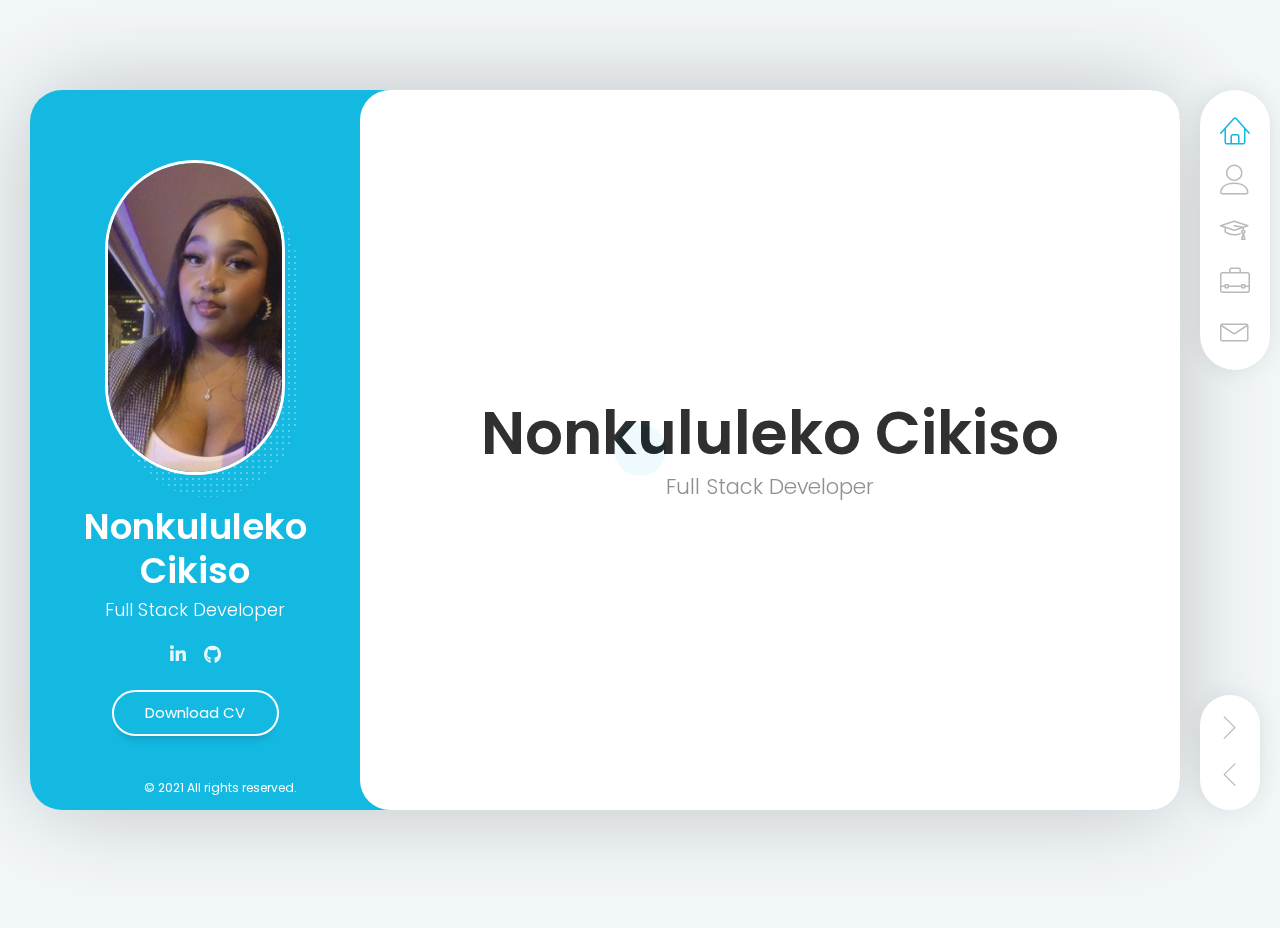
==== Frontend/index.html @ 3e039e38 "portfolio resume" ====
<!DOCTYPE html>
<html lang="en" class="no-js">

<head>
  <meta charset="UTF-8" />
  <meta http-equiv="X-UA-Compatible" content="IE=edge">
  <title>Nonkululeko_Cikiso_CV</title>
  <meta name="viewport" content="width=device-width, initial-scale=1, maximum-scale=1" />
  <meta name="description" content="NonkululekoCikisoCV - Resume / CV / vCard Template" />
  <meta name="keywords" content="vcard, resposnive, retina, resume, jquery, css3, bootstrap, Material CV, portfolio" />
  <meta name="author" content="lmpixels" />
  <link rel="shortcut icon" href="favicon.ico">
  <link rel="stylesheet" href="css/reset.css" type="text/css">
  <link rel="stylesheet" href="css/bootstrap-grid.min.css" type="text/css">
  <link rel="stylesheet" href="css/animations.css" type="text/css">
  <link rel="stylesheet" href="css/perfect-scrollbar.css" type="text/css">
  <link rel="stylesheet" href="css/owl.carousel.css" type="text/css">
  <link rel="stylesheet" href="css/magnific-popup.css" type="text/css">
  <link rel="stylesheet" href="css/main.css" type="text/css">
</head>

<body>
  <!-- Animated Background -->
  <div class="lm-animated-bg" style="background-image: url(img/main_bg.png);"></div>
  <!-- /Animated Background -->

  <!-- Loading animation -->
  <div class="preloader">
    <div class="preloader-animation">
      <div class="preloader-spinner">
      </div>
    </div>
  </div>
  <!-- /Loading animation -->

  <div class="page">
    <div class="page-content">

      <header id="site_header" class="header mobile-menu-hide">
        <div class="header-content">
          <div class="header-photo">
            <img src="./img/me.jpg" alt="NonkululekoCikiso">
          </div>
          <div class="header-titles">
            <h2>Nonkululeko Cikiso</h2>
            <h4>Full Stack Developer</h4>
          </div>
        </div>

        <ul class="main-menu">
          <li class="active">
            <a href="#home" class="nav-anim">
              <span class="menu-icon lnr lnr-home"></span>
              <span class="link-text">Home</span>
            </a>
          </li>
          <li>
            <a href="#about-me" class="nav-anim">
              <span class="menu-icon lnr lnr-user"></span>
              <span class="link-text">About Me</span>
            </a>
          </li>
          <li>
            <a href="#resume" class="nav-anim">
              <span class="menu-icon lnr lnr-graduation-hat"></span>
              <span class="link-text">Resume</span>
            </a>
          </li>
          <li>
            <a href="#portfolio" class="nav-anim">
              <span class="menu-icon lnr lnr-briefcase"></span>
              <span class="link-text">Portfolio</span>
            </a>
          </li>
          <li>
            <a href="#contact" class="nav-anim">
              <span class="menu-icon lnr lnr-envelope"></span>
              <span class="link-text">Contact</span>
            </a>
          </li>
        </ul>

        <div class="social-links">
          <ul>
            <li><a href="https://www.linkedin.com/in/nonkululeko-cekiso-3560431a4" target="_blank"><i
                  class="fab fa-linkedin-in"></i></a></li>
            <li><a href="https://github.com/Cekiso" target="_blank"><i class="fab fa-github"></i></a></li>
          </ul>
        </div>

        <div class="header-buttons">
          <a href="https://docs.google.com/document/d/1YdIxZNnITLhBsngdZhF8KyiqH7OQNZZaCGPuhRM12Pc/edit?usp=sharing" target="_blank" class="btn btn-primary" download>Download CV</a>
        </div>

        <div class="copyrights">© 2021 All rights reserved.</div>
      </header>

      <!-- Mobile Navigation -->
      <div class="menu-toggle">
        <span></span>
        <span></span>
        <span></span>
      </div>
      <!-- End Mobile Navigation -->

      <!-- Arrows Nav -->
      <div class="lmpixels-arrows-nav">
        <div class="lmpixels-arrow-right"><i class="lnr lnr-chevron-right"></i></div>
        <div class="lmpixels-arrow-left"><i class="lnr lnr-chevron-left"></i></div>
      </div>
      <!-- End Arrows Nav -->

      <div class="content-area">
        <div class="animated-sections">
          <!-- Home Subpage -->
          <section data-id="home" class="animated-section start-page">
            <div class="section-content vcentered">

              <div class="row">
                <div class="col-sm-12 col-md-12 col-lg-12">
                  <div class="title-block">
                    <h2>Nonkululeko Cikiso</h2>
                    <div class="owl-carousel text-rotation">
                      <div class="item">
                        <div class="sp-subtitle">Full Stack Developer</div>
                      </div>

                      <div class="item">
                        <div class="sp-subtitle">Full Stack Developer</div>
                      </div>
                    </div>
                  </div>
                </div>
              </div>

            </div>
          </section>
          <!-- End of Home Subpage -->

          <!-- About Me Subpage -->
          <section data-id="about-me" class="animated-section">
            <div class="section-content">
              <div class="page-title">
                <h2>About <span>Me</span></h2>
              </div>

              <!-- Personal Information -->
              <div class="row">
                <div class="col-xs-12 col-sm-7">
                  <p>I'm a passionate Full Stack Developer who loves building and enhancing websites.
                     I enjoy transforming designs into functional, engaging experiences.
                      With expertise in both front end and back end development,
                       I craft seamless and captivating websites that deliver exceptional user experiences.
                  </p>
                </div>

                <div class="col-xs-12 col-sm-5">
                  <div class="info-list">
                    <ul>
                      <!-- <li>
                            <span class="title">Age</span>
                            <span class="value">32</span>
                          </li> -->
                      <!-- 
                          <li>
                            <span class="title">Residence</span>
                            <span class="value">USA</span>
                          </li> -->

                      <!-- <li>
                            <span class="title">Address</span>
                            <span class="value">88 Some Street, Some Town</span>
                          </li> -->

                      <li>
                        <span class="title">e-mail</span>
                        <span class="value">nonkululekocekiso1@gmail.com</span>
                      </li>

                      <!-- <li>
                            <span class="title">Phone</span>
                            <span class="value">+0123 123 456 789</span>
                          </li> -->
                    </ul>
                  </div>
                </div>
              </div>
              <!-- End of Personal Information -->

              <div class="white-space-50"></div>

              <!-- Services -->
              <div class="row">
                <div class="col-xs-12 col-sm-12">
                  <div class="block-title">
                    <h3>What <span>I Do</span></h3>
                  </div>
                </div>
              </div>

              <div class="row">
                <div class="col-xs-12 col-sm-6">
                  <div class="col-inner">
                    <div class="info-list-w-icon">
                      <!-- <div class="info-block-w-icon">
                        <div class="ci-icon">
                          <i class="lnr lnr-store"></i>
                        </div>
                        <div class="ci-text">
                          <h4>Ecommerce</h4>
                          <p>Pellentesque pellentesque, ipsum sit amet auctor accumsan, odio tortor bibendum massa, sit
                            amet ultricies ex lectus scelerisque nibh. Ut non sodales.</p>
                        </div>
                      </div> -->
                      <div class="info-block-w-icon">
                        <div class="ci-icon">
                          <i class="lnr lnr-laptop-phone"></i>
                        </div>
                        <div class="ci-text">
                          <h4>Web Design</h4>
                          <p>I leverage my programming skills to design, build, and enhance websites.
                            Driven by my passion for web development, I blend visual aesthetics with
                              technical expertise to craft compelling looks, layouts, and features for 
                              every site I create.</p>
                        </div>
                      </div>
                    </div>
                  </div>
                </div>

                <div class="col-xs-12 col-sm-6">
                  <div class="col-inner">
                    <div class="info-list-w-icon">
                      <!-- <div class="info-block-w-icon">
                        <div class="ci-icon">
                          <i class="lnr lnr-pencil"></i>
                        </div>
                        <div class="ci-text">
                          <h4>Copywriting</h4>
                          <p>I write copy for a variety of media including social, print, video, and online platforms. I help
                            define brand voice and ensure that all copy is consistent with this voice by writing, editing, 
                            and proofing materials
                          </p>
                        </div>
                      </div> -->
                      <div class="info-block-w-icon">
                        <div class="ci-icon">
                          <i class="lnr lnr-flag"></i>
                        </div>
                        <div class="ci-text">
                          <h4>Management</h4>
                          <p>By using these four functions: planning, organizing, leading, and guiding operations,
                            I am able to work to increase the efficiency and effectiveness of my team, processes,
                            projects, and organization as a whole.</p>
                        </div>
                      </div>
                    </div>
                  </div>
                </div>
              </div>
              <!-- End of Services -->

              <div class="white-space-30"></div>
              <!-- Fun Facts -->
              <!-- <div class="row">
                <div class="col-xs-12 col-sm-12">

                  <div class="block-title">
                    <h3>Fun <span>Facts</span></h3>
                  </div>
                </div>
              </div>

              <div class="row">
                <div class="col-xs-12 col-sm-4">
                  <div class="fun-fact gray-default">
                    <i class="lnr lnr-heart"></i>
                    <h4>Happy Clients</h4>
                    <span class="fun-fact-block-value">578</span>
                    <span class="fun-fact-block-text"></span>
                  </div>
                </div>

                <div class="col-xs-12 col-sm-4">
                  <div class="fun-fact gray-default">
                    <i class="lnr lnr-clock"></i>
                    <h4>Working Hours</h4>
                    <span class="fun-fact-block-value">4,780</span>
                    <span class="fun-fact-block-text"></span>
                  </div>
                </div>

                <div class="col-xs-12 col-sm-4 ">
                  <div class="fun-fact gray-default">
                    <i class="lnr lnr-star"></i>
                    <h4>Awards Won</h4>
                    <span class="fun-fact-block-value">15</span>
                    <span class="fun-fact-block-text"></span>
                  </div>
                </div>
              </div> -->
              <!-- End of Fun Facts -->

            </div>
          </section>
          <!-- End of About Me Subpage -->

          <!-- Resume Subpage -->
          <section data-id="resume" class="animated-section">
            <div class="section-content">
              <div class="page-title">
                <h2>Resume</h2>
              </div>

              <div class="row">
                <div class="col-xs-12 col-sm-7">

                  <div class="block-title">
                    <h3>Education</h3>
                  </div>

                  <div class="timeline timeline-second-style clearfix">

                    <div class="timeline-item clearfix">
                      <div class="left-part">
                        <h5 class="item-period">2024</h5>
                        <span class="item-company">WeThinkCode</span>
                      </div>
                      <div class="divider"></div>
                      <div class="right-part">
                        <h4 class="item-title">NQF 5</h4>
                        <p>Software engineering, </p>
                      </div>
                    </div>

                    <div class="timeline-item clearfix">
                      <div class="left-part">
                        <h5 class="item-period">2022</h5>
                        <span class="item-company">CodeX</span>
                      </div>
                      <div class="divider"></div>
                      <div class="right-part">
                        <h4 class="item-title">Agile Web Development</h4>
                        <p>I'm a Full stack developer, I develop all layers of the software.</p>
                      </div>
                    </div>

                    <div class="timeline-item clearfix">
                      <div class="left-part">
                        <h5 class="item-period">2020</h5>
                        <h4 class="item-company">University of the Western Cape</h4>
                      </div>
                      <div class="divider"></div>
                      <div class="right-part">
                        <h4 class="item-title">NQF 6</h4>

                        <h4 class="item-title">Digital Social Innovation</h4>
                        <p>Digital Social Innovation For Impact building educational
                          website for bild people especially kids.</p>
                      </div>
                    </div>
                      
                    <div class="timeline-item clearfix">
                      <div class="left-part">
                        <h5 class="item-period">2019</h5>
                        <h4 class="item-title"></h4>

                        <span class="item-company">Quiky30</span>
                      </div>
                      <div class="divider"></div>
                      <div class="right-part">
                        <h4 class="item-title"></h4>
                        <p>learned how to build website using html,css and vannilar js</p>
                      </div>
                    </div>
                  </div>

                  <div class="white-space-50"></div>

                  <div class="block-title">
                    <h3>Experience</h3>
                  </div>

                  <div class="timeline timeline-second-style clearfix">

                    <!-- <div class="timeline-item clearfix">
                      <div class="left-part">
                        <h5 class="item-period">2024</h5>
                        <span class="item-company">Absa</span>
                      </div>
                      <div class="divider"></div>
                      <div class="right-part">
                        <h4 class="item-title">Software Testing</h4>
                        <p>
                        <ul>
                          <li>Conduct manual testing for software quality.</li>
                          <li>Develop and maintain automated scripts.</li>
                          <li>Collaborate with developers to enhance software quality.</li>
                          <li>Execute regression, performance and user acceptance testing.</li>
                          <li>Identify and document defects ensuring timely resolution.</li>
                        </ul>
                        </p>
                      </div>
                    </div> -->

                    <!-- <div class="timeline-item clearfix">
                      <div class="left-part">
                        <h5 class="item-period">2023</h5>
                        <span class="item-company">The Digital Academy</span>
                      </div>
                      <div class="divider"></div>
                      <div class="right-part">
                        <h4 class="item-title">Full Stack Developer</h4>
                        <p>
                        <ul>
                          <li>Designing websites and UI's.</li>
                          <li>Creating databases for website optimisation.</li>
                          <li>Writing clean code for smartphone apps.</li>
                          <li>Testing and fixing bugs.</li>
                        </ul>
                        </p>
                      </div>
                    </div> -->

                    <div class="timeline-item clearfix">
                      <div class="left-part">
                        <h5 class="item-period">2021 - 2022</h5>
                        <span class="item-company">CodeX</span>
                      </div>
                      <div class="divider"></div>
                      <div class="right-part">
                        <h4 class="item-title">Full Stack Developer</h4>
                        <p>
                        <ul>
                          <li>Participating in the design and development of applications.</li>
                          <li>Writing clean, functional code on the front and back-end.</li>
                          <li>Testing and fixing bugs.</li>
                        </ul>
                        </p>
                      </div>
                    </div>

                    <!-- <div class="timeline-item clearfix">
                      <div class="left-part">
                        <h5 class="item-period">Jan 2017 - Dec 2017</h5>
                        <span class="item-company">MH Baloyi SSS</span>
                      </div>
                      <div class="divider"></div>
                      <div class="right-part">
                        <h4 class="item-title">Information Communications and Technology Coordinator</h4>
                        <p>
                        <ul>
                          <li>ICT coordination and administration</li>
                          <li>Computer hardware repairs</li>
                          <li>Computer software installation</li>
                          <li>Faulty finding and troubleshooting software and hardware</li>
                        </ul>
                        </p>
                      </div>
                    </div> -->

                    <!-- <div class="timeline-item clearfix">
                      <div class="left-part">
                        <h5 class="item-period">Jan 2015 - Dec 2015</h5>
                        <span class="item-company">LoveLife</span>
                      </div>
                      <div class="divider"></div>
                      <div class="right-part">
                        <h4 class="item-title">GroundBreaker</h4>
                        <p>
                        <ul>
                          <li>Teaching basic computer skill</li>
                          <li>Presentations and facilitating</li>
                          <li>Managing and co-ordinating events</li>
                          <li>Problem solving and decision making</li>
                          <li>Promoting a healthy and positive lifestyle.</li>
                        </ul>
                        </p>
                      </div>
                    </div> -->

                  </div>

                </div>

                <!-- Skills & Certificates -->
                <div class="col-xs-12 col-sm-5">
                  <!-- Design Skills -->
                  <div class="block-title">
                    <h3>Design <span>Skills</span></h3>
                  </div>

                  <div class="skills-info skills-second-style">
                    <!-- Skill 1 -->
                    <div class="skill clearfix">
                      <h4>Web Design</h4>
                      <div class="skill-value">95%</div>
                    </div>
                    <div class="skill-container skill-1">
                      <div class="skill-percentage"></div>
                    </div>
                    <!-- End of Skill 1 -->

                    <!-- Skill 2 -->
                    <!-- <div class="skill clearfix">
                      <h4>Print Design</h4>
                      <div class="skill-value">65%</div>
                    </div>
                    <div class="skill-container skill-2">
                      <div class="skill-percentage"></div>
                    </div> -->
                    <!-- End of Skill 2 -->

                    <!-- Skill 3 -->
                    <!-- <div class="skill clearfix">
                      <h4>Logo Design</h4>
                      <div class="skill-value">80%</div>
                    </div>
                    <div class="skill-container skill-3">
                      <div class="skill-percentage"></div>
                    </div> -->
                    <!-- End of Skill 3 -->

                    <!-- Skill 4 -->
                    <!-- <div class="skill clearfix">
                      <h4>Graphic Design</h4>
                      <div class="skill-value">90%</div>
                    </div>
                    <div class="skill-container skill-4">
                      <div class="skill-percentage"></div>
                    </div> -->
                    <!-- End of Skill 4 -->

                  </div>
                  <!-- End of Design Skills -->

                  <div class="white-space-10"></div>

                  <!-- Coding Skills -->
                  <div class="block-title">
                    <h3>Coding <span>Skills</span></h3>
                  </div>

                  <div class="skills-info skills-second-style">
                    <!-- Skill 5 -->
                    <div class="skill clearfix">
                      <h4>JavaScript</h4>
                      <div class="skill-value">95%</div>
                    </div>
                    <div class="skill-container skill-5">
                      <div class="skill-percentage"></div>
                    </div>
                    <!-- End of Skill 5 -->

                    <!-- Skill 6 -->
                    <div class="skill clearfix">
                      <h4>HTML/CSS</h4>
                      <div class="skill-value">100%</div>
                    </div>
                    <div class="skill-container skill-7">
                      <div class="skill-percentage"></div>
                    </div>
                    <!-- End of Skill 6 -->

                    <!-- Skill 7 -->
                    <div class="skill clearfix">
                      <h4>NodeJS</h4>
                      <div class="skill-value">90%</div>
                    </div>
                    <div class="skill-container skill-9">
                      <div class="skill-percentage"></div>
                    </div>
                    <!-- End of Skill 7 -->

                    <!-- Skill 8 -->
                    <div class="skill clearfix">
                      <h4>SQL</h4>
                      <div class="skill-value">90%</div>
                    </div>
                    <div class="skill-container skill-9">
                      <div class="skill-percentage"></div>
                    </div>
                    <!-- End of Skill 8 -->

                    <!-- Skill 9 -->
                    <div class="skill clearfix">
                      <h4>Handlebars</h4>
                      <div class="skill-value">90%</div>
                    </div>
                    <div class="skill-container skill-9">
                      <div class="skill-percentage"></div>
                    </div>
                    <div class="skill clearfix">
                      <h4>Python</h4>
                      <div class="skill-value">50%</div>
                    </div>
                    <div class="skill-container skill-9">
                      <div class="skill-percentage"></div>
                    </div>
                    <div class="skill clearfix">
                      <h4>Java</h4>
                      <div class="skill-value">40%</div>
                    </div>
                    <div class="skill-container skill-9">
                      <div class="skill-percentage"></div>
                    </div>
                    <!-- End of Skill 9 -->
                  </div>
                  <!-- End of Coding Skills -->

                  <div class="white-space-10"></div>

                  <!-- Knowledges -->
                  <div class="block-title">
                    <h3>Knowledges</h3>
                  </div>

                  <ul class="knowledges">
                    <li>Html and Css</li>
                    <li>JavaScript</li>
                    <li>Digital Design</li>
                    <li>Algorithms and Data Structures</li>
                    <li>DOM Manipulation</li>
                    <li>Source Control</li>
                    <li>Testing/Debugging</li>
                    <li>Java</li>
                    <li>Python</li>
                  </ul>

                  <!-- End of Knowledges -->
                </div>
                <!-- End of Skills & Certificates -->
              </div>

              <div class="white-space-50"></div>

              <!-- Certificates -->
              <div class="row">
                <div class="col-xs-12 col-sm-12">
                  <div class="block-title">
                    <!-- <h3>Certificates</h3> -->
                  </div>
                </div>
              </div>

              <div class="row">
                <!-- Certificate 1 -->
                <!-- <div class="col-xs-12 col-sm-6">
                  <div class="certificate-item clearfix">
                    <div class="certi-logo">
                      <img src="img/clients/client-1.png" alt="logo">
                    </div>

                    <div class="certi-content">
                      <div class="certi-title">
                        <h4>Psyhology of Intertnation Design</h4>
                      </div>
                      <div class="certi-id">
                        <span>Membership ID: XXXX</span>
                      </div>
                      <div class="certi-date">
                        <span>19 April 2018</span>
                      </div>
                      <div class="certi-company">
                        <span></span>
                      </div>
                    </div>
                  </div>
                </div> -->
                <!-- End of Certificate 1 -->

                <!-- Certificate 2 -->
                <!-- <div class="col-xs-12 col-sm-6">
                  <div class="certificate-item clearfix">
                    <div class="certi-logo">
                      <img src="img/clients/client-1.png" alt="logo">
                    </div>

                    <div class="certi-content">
                      <div class="certi-title">
                        <h4>Psyhology of Intertnation Design</h4>
                      </div>
                      <div class="certi-id">
                        <span>Membership ID: XXXX</span>
                      </div>
                      <div class="certi-date">
                        <span>19 April 2018</span>
                      </div>
                      <div class="certi-company">
                        <span></span>
                      </div>
                    </div>
                  </div>
                </div> -->
                <!-- End of Certificate 2 -->

              </div>
              <!-- End of Certificates -->
            </div>
          </section>
          <!-- End of Resume Subpage -->

          <!-- Portfolio Subpage -->
          <section data-id="portfolio" class="animated-section">
            <div class="section-content">
              <div class="page-title">
                <h2>Portfolio</h2>
              </div>

              <div class="row">
                <div class="col-xs-12 col-sm-12">
                  <!-- Portfolio Content -->
                  <div class="portfolio-content">

                    <ul class="portfolio-filters">
                      <li class="active">
                        <a class="filter btn btn-sm btn-link" data-group="all">All</a>
                      </li>
                      <li>
                        <a class="filter btn btn-sm btn-link" data-group="frontend">Front-End</a>
                      </li>
                      <li>
                        <a class="filter btn btn-sm btn-link" data-group="backend">Back-End</a>
                      </li>
                    </ul>

                    <!-- Portfolio Grid -->
                    <div class="portfolio-grid two-columns">

                      <figure class="item lbaudio" data-groups='["all", "frontend"]'>
                        <div class="portfolio-item-img">
                          <img src="img/portfolio/Basic.png" alt="Basic webpage" title="" />
                          <a href="https://cekiso.github.io/basic-webpage/"></a>
                        </div>
                        <span class="category">Basic webpage</span>
                      </figure>

                      
                      <figure class="item lbaudio" data-groups='["all", "frontend"]'>
                        <div class="portfolio-item-img">
                          <img src="img/portfolio/myweb.png" alt="first Portfolio" title="" />
                          <a href="https://cekiso.github.io/new-portfolio/#Portfolio/"></a>
                        </div>
                        <span class="category">Basic webpage</span>
                      </figure>

                      <!-- <figure class="item lbaudio" data-groups='["all", "frontend"]'>
                        <div class="portfolio-item-img">
                          <img src="img/portfolio/SettingsBill.png" alt="Settings Bill" title="" />
                          <a href="https://cekiso.github.io/basic-webpage/"></a>
                          <span class="category">Settings Bill</span>
                        </div>
                      </figure> -->

                      <figure class="item lbaudio" data-groups='["all", "frontend"]'>
                        <div class="portfolio-item-img">
                          <img src="img/portfolio/Dom.png" alt="Dom widgets" title="" />
                          <a href="https://github.com/Cekiso/dom-intro1"></a>
                          <span class="category">Dom widgets</span>
                        </div>
                      </figure>

                      <figure class="item lbaudio" data-groups='["all", "frontend"]'>
                        <div class="portfolio-item-img">
                          <img src="img/portfolio/DomTests.png" alt="Dom widgets tests" title="" />
                          <a href="https://github.com/Cekiso/Dom-factory-functions"></a>
                          <span class="category">Dom widgets tests</span>
                        </div>
                      </figure>

                      <figure class="item lbaudio" data-groups='["all", "frontend"]'>
                        <div class="portfolio-item-img">
                          <img src="img/portfolio/Greeting.png" alt="Greetings App" title="" />
                          <a href="https://github.com/Cekiso/greetingwebapp"></a>
                          <span class="category">Greetings App</span>
                        </div>
                      </figure>

                      <!-- <figure class="item lbaudio" data-groups='["all", "frontend"]'>
                        <div class="portfolio-item-img">
                          <img src="img/portfolio/Registration.png" alt="Registration Numbers App" title="" />
                          <a href="https://github.com/Cekiso/registration-number-web-app"></a>
                          <span class="category">Registration Numbers App</span>
                        </div>
                      </figure> -->

                      <!-- <figure class="item lbaudio" data-groups='["all", "frontend"]'>
                        <div class="portfolio-item-img">
                          <img src="img/portfolio/Days.png" alt="Matching Day" title="" />
                          <a href="https://owethusotomela.github.io/matching_days"></a>
                          <span class="category">Matching Days</span>
                        </div>
                      </figure> -->

                      <figure class="item lbaudio" data-groups='["all", "backend"]'>
                        <div class="portfolio-item-img">
                          <img src="img/portfolio/settingsbill.png" alt="Settings-Bill-ExpressJs" title="" />
                          <a href="https://github.com/Cekiso/settings-with-bill-expressjs"></a>
                          <span class="category">Settings-Bill-ExpressJs</span>
                        </div>
                      </figure>

                      <!-- <figure class="item lbaudio" data-groups='["all", "backend"]'>
                        <div class="portfolio-item-img">
                          <img src="img/portfolio/greeting.png" alt="Greeting Webapp" title="" />
                          <a href="https://github.com/OwethuSotomela/greetings-webapp.git"></a> 
                          <span class="category">Greeting Webapp</span>
                        </div>
                      </figure> -->

                      <figure class="item lbaudio" data-groups='["all", "backend"]'>
                        <div class="portfolio-item-img">
                          <img src="img/portfolio/reg.png" alt="Registration Numbers Webapp" title="" />
                          <a href="https://github.com/Cekiso/registration-number-web-app"></a>
                          <span class="category">Registration Numbers Webapp</span>
                        </div>
                      </figure>

                      <figure class="item lbaudio" data-groups='["all", "backend"]'>
                        <div class="portfolio-item-img">
                          <img src="img/portfolio/express.png" alt="Express-Starter-App" title="" />
                          <a href="https://github.com/Cekiso/express-starter"></a>
                          <span class="category">Express-Starter-App</span>
                        </div>
                      </figure>

                      <!-- <figure class="item lbaudio" data-groups='["all", "backend"]'>
                        <div class="portfolio-item-img">
                          <img src="img/portfolio/waiter.png" alt="Waiter-Availability-Webapp" title="" />
                          <a href="https://github.com/OwethuSotomela/waiter_webapp.git"></a>
                          <span class="category">Waiter-Availability-Webapp</span>
                        </div>
                      </figure> -->

                      </figure>

                    </div>
                  </div>
                  <!-- End of Portfolio Content -->
                </div>
              </div>
            </div>
          </section>
          <!-- End of Portfolio Subpage -->

          <!-- Contact Subpage -->
          <section data-id="contact" class="animated-section">
            <div class="section-content">
              <div class="page-title">
                <h2>Contact</h2>
              </div>

              <div class="row">
                <!-- Contact Info -->
                <div class="col-xs-12 col-sm-4">
                  <div class="lm-info-block gray-default">
                    <i class="lnr lnr-map-marker"></i>
                    <h4>Cape Town</h4>
                    <span class="lm-info-block-value"></span>
                    <span class="lm-info-block-text"></span>
                  </div>
                  <!-- 
                  <div class="lm-info-block gray-default">
                    <i class="lnr lnr-phone-handset"></i>
                    <h4>079 294 5137</h4>
                    <span class="lm-info-block-value"></span>
                    <span class="lm-info-block-text"></span>
                  </div> -->

                  <div class="lm-info-block gray-default">
                    <i class="lnr lnr-envelope"></i>
                    <h4>nonkululekocekiso1@gmail.com</h4>
                    <span class="lm-info-block-value"></span>
                    <span class="lm-info-block-text"></span>
                  </div>

                  <div class="lm-info-block gray-default">
                    <i class="lnr lnr-checkmark-circle"></i>
                    <h4>Freelance Available</h4>
                    <span class="lm-info-block-value"></span>
                    <span class="lm-info-block-text"></span>
                  </div>
                </div>
                <!-- End of Contact Info -->

                <!-- Contact Form -->
                <div class="col-xs-12 col-sm-8">
                  <div id="map" class="map"></div>
                  <div class="block-title">
                    <h3>How Can I <span>Help You?</span></h3>
                  </div>

                  <form id="contact_form" class="contact-form" action="contact_form/contact_form.php" method="post">

                    <div class="messages"></div>

                    <div class="controls two-columns">
                      <div class="fields clearfix">
                        <div class="left-column">
                          <div class="form-group form-group-with-icon">
                            <input id="form_name" type="text" name="name" class="form-control" placeholder=""
                              required="required" data-error="Name is required.">
                            <label>Full Name</label>
                            <div class="form-control-border"></div>
                            <div class="help-block with-errors"></div>
                          </div>

                          <div class="form-group form-group-with-icon">
                            <input id="form_email" type="email" name="email" class="form-control" placeholder=""
                              required="required" data-error="Valid email is required.">
                            <label>Email Address</label>
                            <div class="form-control-border"></div>
                            <div class="help-block with-errors"></div>
                          </div>

                          <div class="form-group form-group-with-icon">
                            <input id="form_subject" type="text" name="subject" class="form-control" placeholder=""
                              required="required" data-error="Subject is required.">
                            <label>Subject</label>
                            <div class="form-control-border"></div>
                            <div class="help-block with-errors"></div>
                          </div>
                        </div>
                        <div class="right-column">
                          <div class="form-group form-group-with-icon">
                            <textarea id="form_message" name="message" class="form-control" placeholder="" rows="7"
                              required="required" data-error="Please, leave me a message."></textarea>
                            <label>Message</label>
                            <div class="form-control-border"></div>
                            <div class="help-block with-errors"></div>
                          </div>
                        </div>
                      </div>

                      <div class="g-recaptcha" data-sitekey="6LdqmCAUAAAAAMMNEZvn6g4W5e0or2sZmAVpxVqI"></div>

                      <input type="submit" class="button btn-send" value="Send message">
                    </div>
                  </form>
                </div>
                <!-- End of Contact Form -->
              </div>

            </div>
          </section>
          <!-- End of Contact Subpage -->
        </div>
      </div>

    </div>
  </div>

  <script src="js/jquery.min.js"></script>
  <script src="js/modernizr.custom.js"></script>
  <script src="js/animating.js"></script>

  <script src="js/imagesloaded.pkgd.min.js"></script>
  <script src='https://www.google.com/recaptcha/api.js'></script>

  <script src='js/perfect-scrollbar.min.js'></script>
  <script src='js/jquery.shuffle.min.js'></script>
  <script src='js/masonry.pkgd.min.js'></script>
  <script src='js/owl.carousel.min.js'></script>
  <script src="js/jquery.magnific-popup.min.js"></script>

  <script src="https://maps.googleapis.com/maps/api/js?key=AIzaSyCrDf32aQTCVENBhFJbMBKOUTiUAABtC2o"></script>
  <script src="js/jquery.googlemap.js"></script>
  <script src="js/validator.js"></script>
  <script src="js/main.js"></script>
</body>

</html>
---- Frontend/css/animations.css ----
/* animation sets */

/* move from / to  */

.animated-section-moveToLeft {
	-webkit-animation: moveToLeft .6s ease both;
	animation: moveToLeft .6s ease both;
}

.animated-section-moveFromLeft {
	-webkit-animation: moveFromLeft .6s ease both;
	animation: moveFromLeft .6s ease both;
}

.animated-section-moveToRight {
	-webkit-animation: moveToRight .6s ease both;
	animation: moveToRight .6s ease both;
}

.animated-section-moveFromRight {
	-webkit-animation: moveFromRight .6s ease both;
	animation: moveFromRight .6s ease both;
}

.animated-section-moveToTop {
	-webkit-animation: moveToTop .6s ease both;
	animation: moveToTop .6s ease both;
}

.animated-section-moveFromTop {
	-webkit-animation: moveFromTop .6s ease both;
	animation: moveFromTop .6s ease both;
}

.animated-section-moveToBottom {
	-webkit-animation: moveToBottom .6s ease both;
	animation: moveToBottom .6s ease both;
}

.animated-section-moveFromBottom {
	-webkit-animation: moveFromBottom .6s ease both;
	animation: moveFromBottom .6s ease both;
}

/* fade */

.animated-section-fade {
	-webkit-animation: fade .7s ease both;
	animation: fade .7s ease both;
}

/* move from / to and fade */

.animated-section-moveToLeftFade {
	-webkit-animation: moveToLeftFade .7s ease both;
	animation: moveToLeftFade .7s ease both;
}

.animated-section-moveFromLeftFade {
	-webkit-animation: moveFromLeftFade .7s ease both;
	animation: moveFromLeftFade .7s ease both;
}

.animated-section-moveToRightFade {
	-webkit-animation: moveToRightFade .7s ease both;
	animation: moveToRightFade .7s ease both;
}

.animated-section-moveFromRightFade {
	-webkit-animation: moveFromRightFade .7s ease both;
	animation: moveFromRightFade .7s ease both;
}

.animated-section-moveToTopFade {
	-webkit-animation: moveToTopFade .7s ease both;
	animation: moveToTopFade .7s ease both;
}

.animated-section-moveFromTopFade {
	-webkit-animation: moveFromTopFade .7s ease both;
	animation: moveFromTopFade .7s ease both;
}

.animated-section-moveToBottomFade {
	-webkit-animation: moveToBottomFade .7s ease both;
	animation: moveToBottomFade .7s ease both;
}

.animated-section-moveFromBottomFade {
	-webkit-animation: moveFromBottomFade .7s ease both;
	animation: moveFromBottomFade .7s ease both;
}

/* move to with different easing */

.animated-section-moveToLeftEasing {
	-webkit-animation: moveToLeft .7s ease-in-out both;
	animation: moveToLeft .7s ease-in-out both;
}
.animated-section-moveToRightEasing {
	-webkit-animation: moveToRight .7s ease-in-out both;
	animation: moveToRight .7s ease-in-out both;
}
.animated-section-moveToTopEasing {
	-webkit-animation: moveToTop .7s ease-in-out both;
	animation: moveToTop .7s ease-in-out both;
}
.animated-section-moveToBottomEasing {
	-webkit-animation: moveToBottom .7s ease-in-out both;
	animation: moveToBottom .7s ease-in-out both;
}

/********************************* keyframes **************************************/

/* move from / to  */

@-webkit-keyframes moveToLeft {
	from { }
	to { -webkit-transform: translateX(-100%); }
}
@keyframes moveToLeft {
	from { }
	to { -webkit-transform: translateX(-100%); transform: translateX(-100%); }
}

@-webkit-keyframes moveFromLeft {
	from { -webkit-transform: translateX(-100%); }
}
@keyframes moveFromLeft {
	from { -webkit-transform: translateX(-100%); transform: translateX(-100%); }
}

@-webkit-keyframes moveToRight { 
	from { }
	to { -webkit-transform: translateX(100%); }
}
@keyframes moveToRight { 
	from { }
	to { -webkit-transform: translateX(100%); transform: translateX(100%); }
}

@-webkit-keyframes moveFromRight {
	from { -webkit-transform: translateX(100%); }
}
@keyframes moveFromRight {
	from { -webkit-transform: translateX(100%); transform: translateX(100%); }
}

@-webkit-keyframes moveToTop {
	from { }
	to { -webkit-transform: translateY(-100%); }
}
@keyframes moveToTop {
	from { }
	to { -webkit-transform: translateY(-100%); transform: translateY(-100%); }
}

@-webkit-keyframes moveFromTop {
	from { -webkit-transform: translateY(-100%); }
}
@keyframes moveFromTop {
	from { -webkit-transform: translateY(-100%); transform: translateY(-100%); }
}

@-webkit-keyframes moveToBottom {
	from { }
	to { -webkit-transform: translateY(100%); }
}
@keyframes moveToBottom {
	from { }
	to { -webkit-transform: translateY(100%); transform: translateY(100%); }
}

@-webkit-keyframes moveFromBottom {
	from { -webkit-transform: translateY(100%); }
}
@keyframes moveFromBottom {
	from { -webkit-transform: translateY(100%); transform: translateY(100%); }
}

/* fade */

@-webkit-keyframes fade {
	from { }
	to { opacity: 0.3; }
}
@keyframes fade {
	from { }
	to { opacity: 0.3; }
}

/* move from / to and fade */

@-webkit-keyframes moveToLeftFade {
	from { }
	to { opacity: 0.3; -webkit-transform: translateX(-100%); }
}
@keyframes moveToLeftFade {
	from { }
	to { opacity: 0.3; -webkit-transform: translateX(-100%); transform: translateX(-100%); }
}

@-webkit-keyframes moveFromLeftFade {
	from { opacity: 0.3; -webkit-transform: translateX(-100%); }
}
@keyframes moveFromLeftFade {
	from { opacity: 0.3; -webkit-transform: translateX(-100%); transform: translateX(-100%); }
}

@-webkit-keyframes moveToRightFade {
	from { }
	to { opacity: 0.3; -webkit-transform: translateX(100%); }
}
@keyframes moveToRightFade {
	from { }
	to { opacity: 0.3; -webkit-transform: translateX(100%); transform: translateX(100%); }
}

@-webkit-keyframes moveFromRightFade {
	from { opacity: 0.3; -webkit-transform: translateX(100%); }
}
@keyframes moveFromRightFade {
	from { opacity: 0.3; -webkit-transform: translateX(100%); transform: translateX(100%); }
}

@-webkit-keyframes moveToTopFade {
	from { }
	to { opacity: 0.3; -webkit-transform: translateY(-100%); }
}
@keyframes moveToTopFade {
	from { }
	to { opacity: 0.3; -webkit-transform: translateY(-100%); transform: translateY(-100%); }
}

@-webkit-keyframes moveFromTopFade {
	from { opacity: 0.3; -webkit-transform: translateY(-100%); }
}
@keyframes moveFromTopFade {
	from { opacity: 0.3; -webkit-transform: translateY(-100%); transform: translateY(-100%); }
}

@-webkit-keyframes moveToBottomFade {
	from { }
	to { opacity: 0.3; -webkit-transform: translateY(100%); }
}
@keyframes moveToBottomFade {
	from { }
	to { opacity: 0.3; -webkit-transform: translateY(100%); transform: translateY(100%); }
}

@-webkit-keyframes moveFromBottomFade {
	from { opacity: 0.3; -webkit-transform: translateY(100%); }
}
@keyframes moveFromBottomFade {
	from { opacity: 0.3; -webkit-transform: translateY(100%); transform: translateY(100%); }
}

/* scale and fade */

.animated-section-scaleDown {
	-webkit-animation: scaleDown .7s ease both;
	animation: scaleDown .7s ease both;
}

.animated-section-scaleUp {
	-webkit-animation: scaleUp .7s ease both;
	animation: scaleUp .7s ease both;
}

.animated-section-scaleUpDown {
	-webkit-animation: scaleUpDown .5s ease both;
	animation: scaleUpDown .5s ease both;
}

.animated-section-scaleDownUp {
	-webkit-animation: scaleDownUp .5s ease both;
	animation: scaleDownUp .5s ease both;
}

.animated-section-scaleDownCenter {
	-webkit-animation: scaleDownCenter .4s ease-in both;
	animation: scaleDownCenter .4s ease-in both;
}

.animated-section-scaleUpCenter {
	-webkit-animation: scaleUpCenter .4s ease-out both;
	animation: scaleUpCenter .4s ease-out both;
}

/********************************* keyframes **************************************/

/* scale and fade */

@-webkit-keyframes scaleDown {
	from { }
	to { opacity: 0; -webkit-transform: scale(.8); }
}
@keyframes scaleDown {
	from { }
	to { opacity: 0; -webkit-transform: scale(.8); transform: scale(.8); }
}

@-webkit-keyframes scaleUp {
	from { opacity: 0; -webkit-transform: scale(.8); }
}
@keyframes scaleUp {
	from { opacity: 0; -webkit-transform: scale(.8); transform: scale(.8); }
}

@-webkit-keyframes scaleUpDown {
	from { opacity: 0; -webkit-transform: scale(1.2); }
}
@keyframes scaleUpDown {
	from { opacity: 0; -webkit-transform: scale(1.2); transform: scale(1.2); }
}

@-webkit-keyframes scaleDownUp {
	from { }
	to { opacity: 0; -webkit-transform: scale(1.2); }
}
@keyframes scaleDownUp {
	from { }
	to { opacity: 0; -webkit-transform: scale(1.2); transform: scale(1.2); }
}

@-webkit-keyframes scaleDownCenter {
	from { }
	to { opacity: 0; -webkit-transform: scale(.7); }
}
@keyframes scaleDownCenter {
	from { }
	to { opacity: 0; -webkit-transform: scale(.7); transform: scale(.7); }
}

@-webkit-keyframes scaleUpCenter {
	from { opacity: 0; -webkit-transform: scale(.7); }
}
@keyframes scaleUpCenter {
	from { opacity: 0; -webkit-transform: scale(.7); transform: scale(.7); }
}

/* rotate sides first and scale */

.animated-section-rotateRightSideFirst {
	-webkit-transform-origin: 0% 50%;
	transform-origin: 0% 50%;
	-webkit-animation: rotateRightSideFirst .8s both ease-in;
	animation: rotateRightSideFirst .8s both ease-in;
}
.animated-section-rotateLeftSideFirst {
	-webkit-transform-origin: 100% 50%;
	transform-origin: 100% 50%;
	-webkit-animation: rotateLeftSideFirst .8s both ease-in;
	animation: rotateLeftSideFirst .8s both ease-in;
}
.animated-section-rotateTopSideFirst {
	-webkit-transform-origin: 50% 100%;
	transform-origin: 50% 100%;
	-webkit-animation: rotateTopSideFirst .8s both ease-in;
	animation: rotateTopSideFirst .8s both ease-in;
}
.animated-section-rotateBottomSideFirst {
	-webkit-transform-origin: 50% 0%;
	transform-origin: 50% 0%;
	-webkit-animation: rotateBottomSideFirst .8s both ease-in;
	animation: rotateBottomSideFirst .8s both ease-in;
}

/* flip */

.animated-section-flipOutRight {
	-webkit-transform-origin: 50% 50%;
	transform-origin: 50% 50%;
	-webkit-animation: flipOutRight .5s both ease-in;
	animation: flipOutRight .5s both ease-in;
}
.animated-section-flipInLeft {
	-webkit-transform-origin: 50% 50%;
	transform-origin: 50% 50%;
	-webkit-animation: flipInLeft .5s both ease-out;
	animation: flipInLeft .5s both ease-out;
}
.animated-section-flipOutLeft {
	-webkit-transform-origin: 50% 50%;
	transform-origin: 50% 50%;
	-webkit-animation: flipOutLeft .5s both ease-in;
	animation: flipOutLeft .5s both ease-in;
}
.animated-section-flipInRight {
	-webkit-transform-origin: 50% 50%;
	transform-origin: 50% 50%;
	-webkit-animation: flipInRight .5s both ease-out;
	animation: flipInRight .5s both ease-out;
}
.animated-section-flipOutTop {
	-webkit-transform-origin: 50% 50%;
	transform-origin: 50% 50%;
	-webkit-animation: flipOutTop .5s both ease-in;
	animation: flipOutTop .5s both ease-in;
}
.animated-section-flipInBottom {
	-webkit-transform-origin: 50% 50%;
	transform-origin: 50% 50%;
	-webkit-animation: flipInBottom .5s both ease-out;
	animation: flipInBottom .5s both ease-out;
}
.animated-section-flipOutBottom {
	-webkit-transform-origin: 50% 50%;
	transform-origin: 50% 50%;
	-webkit-animation: flipOutBottom .5s both ease-in;
	animation: flipOutBottom .5s both ease-in;
}
.animated-section-flipInTop {
	-webkit-transform-origin: 50% 50%;
	transform-origin: 50% 50%;
	-webkit-animation: flipInTop .5s both ease-out;
	animation: flipInTop .5s both ease-out;
}

/* rotate fall */

.animated-section-rotateFall {
	-webkit-transform-origin: 0% 0%;
	transform-origin: 0% 0%;
	-webkit-animation: rotateFall 1s both ease-in;
	animation: rotateFall 1s both ease-in;
}

/* rotate newspaper */
.animated-section-rotateOutNewspaper {
	-webkit-transform-origin: 50% 50%;
	transform-origin: 50% 50%;
	-webkit-animation: rotateOutNewspaper .5s both ease-in;
	animation: rotateOutNewspaper .5s both ease-in;
}
.animated-section-rotateInNewspaper {
	-webkit-transform-origin: 50% 50%;
	transform-origin: 50% 50%;
	-webkit-animation: rotateInNewspaper .5s both ease-out;
	animation: rotateInNewspaper .5s both ease-out;
}

/* push */
.animated-section-rotatePushLeft {
	-webkit-transform-origin: 0% 50%;
	transform-origin: 0% 50%;
	-webkit-animation: rotatePushLeft .8s both ease;
	animation: rotatePushLeft .8s both ease;
}
.animated-section-rotatePushRight {
	-webkit-transform-origin: 100% 50%;
	transform-origin: 100% 50%;
	-webkit-animation: rotatePushRight .8s both ease;
	animation: rotatePushRight .8s both ease;
}
.animated-section-rotatePushTop {
	-webkit-transform-origin: 50% 0%;
	transform-origin: 50% 0%;
	-webkit-animation: rotatePushTop .8s both ease;
	animation: rotatePushTop .8s both ease;
}
.animated-section-rotatePushBottom {
	-webkit-transform-origin: 50% 100%;
	transform-origin: 50% 100%;
	-webkit-animation: rotatePushBottom .8s both ease;
	animation: rotatePushBottom .8s both ease;
}

/* pull */
.animated-section-rotatePullRight {
	-webkit-transform-origin: 100% 50%;
	transform-origin: 100% 50%;
	-webkit-animation: rotatePullRight .5s both ease;
	animation: rotatePullRight .5s both ease;
}
.animated-section-rotatePullLeft {
	-webkit-transform-origin: 0% 50%;
	transform-origin: 0% 50%;
	-webkit-animation: rotatePullLeft .5s both ease;
	animation: rotatePullLeft .5s both ease;
}
.animated-section-rotatePullTop {
	-webkit-transform-origin: 50% 0%;
	transform-origin: 50% 0%;
	-webkit-animation: rotatePullTop .5s both ease;
	animation: rotatePullTop .5s both ease;
}
.animated-section-rotatePullBottom {
	-webkit-transform-origin: 50% 100%;
	transform-origin: 50% 100%;
	-webkit-animation: rotatePullBottom .5s both ease;
	animation: rotatePullBottom .5s both ease;
}

/* fold */
.animated-section-rotateFoldRight {
	-webkit-transform-origin: 0% 50%;
	transform-origin: 0% 50%;
	-webkit-animation: rotateFoldRight .7s both ease;
	animation: rotateFoldRight .7s both ease;
}
.animated-section-rotateFoldLeft {
	-webkit-transform-origin: 100% 50%;
	transform-origin: 100% 50%;
	-webkit-animation: rotateFoldLeft .7s both ease;
	animation: rotateFoldLeft .7s both ease;
}
.animated-section-rotateFoldTop {
	-webkit-transform-origin: 50% 100%;
	transform-origin: 50% 100%;
	-webkit-animation: rotateFoldTop .7s both ease;
	animation: rotateFoldTop .7s both ease;
}
.animated-section-rotateFoldBottom {
	-webkit-transform-origin: 50% 0%;
	transform-origin: 50% 0%;
	-webkit-animation: rotateFoldBottom .7s both ease;
	animation: rotateFoldBottom .7s both ease;
}

/* unfold */
.animated-section-rotateUnfoldLeft {
	-webkit-transform-origin: 100% 50%;
	transform-origin: 100% 50%;
	-webkit-animation: rotateUnfoldLeft .7s both ease;
	animation: rotateUnfoldLeft .7s both ease;
}
.animated-section-rotateUnfoldRight {
	-webkit-transform-origin: 0% 50%;
	transform-origin: 0% 50%;
	-webkit-animation: rotateUnfoldRight .7s both ease;
	animation: rotateUnfoldRight .7s both ease;
}
.animated-section-rotateUnfoldTop {
	-webkit-transform-origin: 50% 100%;
	transform-origin: 50% 100%;
	-webkit-animation: rotateUnfoldTop .7s both ease;
	animation: rotateUnfoldTop .7s both ease;
}
.animated-section-rotateUnfoldBottom {
	-webkit-transform-origin: 50% 0%;
	transform-origin: 50% 0%;
	-webkit-animation: rotateUnfoldBottom .7s both ease;
	animation: rotateUnfoldBottom .7s both ease;
}

/* room walls */
.animated-section-rotateRoomLeftOut {
	-webkit-transform-origin: 100% 50%;
	transform-origin: 100% 50%;
	-webkit-animation: rotateRoomLeftOut .8s both ease;
	animation: rotateRoomLeftOut .8s both ease;
}
.animated-section-rotateRoomLeftIn {
	-webkit-transform-origin: 0% 50%;
	transform-origin: 0% 50%;
	-webkit-animation: rotateRoomLeftIn .8s both ease;
	animation: rotateRoomLeftIn .8s both ease;
}
.animated-section-rotateRoomRightOut {
	-webkit-transform-origin: 0% 50%;
	transform-origin: 0% 50%;
	-webkit-animation: rotateRoomRightOut .8s both ease;
	animation: rotateRoomRightOut .8s both ease;
}
.animated-section-rotateRoomRightIn {
	-webkit-transform-origin: 100% 50%;
	transform-origin: 100% 50%;
	-webkit-animation: rotateRoomRightIn .8s both ease;
	animation: rotateRoomRightIn .8s both ease;
}
.animated-section-rotateRoomTopOut {
	-webkit-transform-origin: 50% 100%;
	transform-origin: 50% 100%;
	-webkit-animation: rotateRoomTopOut .8s both ease;
	animation: rotateRoomTopOut .8s both ease;
}
.animated-section-rotateRoomTopIn {
	-webkit-transform-origin: 50% 0%;
	transform-origin: 50% 0%;
	-webkit-animation: rotateRoomTopIn .8s both ease;
	animation: rotateRoomTopIn .8s both ease;
}
.animated-section-rotateRoomBottomOut {
	-webkit-transform-origin: 50% 0%;
	transform-origin: 50% 0%;
	-webkit-animation: rotateRoomBottomOut .8s both ease;
	animation: rotateRoomBottomOut .8s both ease;
}
.animated-section-rotateRoomBottomIn {
	-webkit-transform-origin: 50% 100%;
	transform-origin: 50% 100%;
	-webkit-animation: rotateRoomBottomIn .8s both ease;
	animation: rotateRoomBottomIn .8s both ease;
}

/* cube */
.animated-section-rotateCubeLeftOut {
	-webkit-transform-origin: 100% 50%;
	transform-origin: 100% 50%;
	-webkit-animation: rotateCubeLeftOut .6s both ease-in;
	animation: rotateCubeLeftOut .6s both ease-in;
}
.animated-section-rotateCubeLeftIn {
	-webkit-transform-origin: 0% 50%;
	transform-origin: 0% 50%;
	-webkit-animation: rotateCubeLeftIn .6s both ease-in;
	animation: rotateCubeLeftIn .6s both ease-in;
}
.animated-section-rotateCubeRightOut {
	-webkit-transform-origin: 0% 50%;
	transform-origin: 0% 50%;
	-webkit-animation: rotateCubeRightOut .6s both ease-in;
	animation: rotateCubeRightOut .6s both ease-in;
}
.animated-section-rotateCubeRightIn {
	-webkit-transform-origin: 100% 50%;
	transform-origin: 100% 50%;
	-webkit-animation: rotateCubeRightIn .6s both ease-in;
	animation: rotateCubeRightIn .6s both ease-in;
}
.animated-section-rotateCubeTopOut {
	-webkit-transform-origin: 50% 100%;
	transform-origin: 50% 100%;
	-webkit-animation: rotateCubeTopOut .6s both ease-in;
	animation: rotateCubeTopOut .6s both ease-in;
}
.animated-section-rotateCubeTopIn {
	-webkit-transform-origin: 50% 0%;
	transform-origin: 50% 0%;
	-webkit-animation: rotateCubeTopIn .6s both ease-in;
	animation: rotateCubeTopIn .6s both ease-in;
}
.animated-section-rotateCubeBottomOut {
	-webkit-transform-origin: 50% 0%;
	transform-origin: 50% 0%;
	-webkit-animation: rotateCubeBottomOut .6s both ease-in;
	animation: rotateCubeBottomOut .6s both ease-in;
}
.animated-section-rotateCubeBottomIn {
	-webkit-transform-origin: 50% 100%;
	transform-origin: 50% 100%;
	-webkit-animation: rotateCubeBottomIn .6s both ease-in;
	animation: rotateCubeBottomIn .6s both ease-in;
}

/* carousel */
.animated-section-rotateCarouselLeftOut {
	-webkit-transform-origin: 100% 50%;
	transform-origin: 100% 50%;
	-webkit-animation: rotateCarouselLeftOut .8s both ease;
	animation: rotateCarouselLeftOut .8s both ease;
}
.animated-section-rotateCarouselLeftIn {
	-webkit-transform-origin: 0% 50%;
	transform-origin: 0% 50%;
	-webkit-animation: rotateCarouselLeftIn .8s both ease;
	animation: rotateCarouselLeftIn .8s both ease;
}
.animated-section-rotateCarouselRightOut {
	-webkit-transform-origin: 0% 50%;
	transform-origin: 0% 50%;
	-webkit-animation: rotateCarouselRightOut .8s both ease;
	animation: rotateCarouselRightOut .8s both ease;
}
.animated-section-rotateCarouselRightIn {
	-webkit-transform-origin: 100% 50%;
	transform-origin: 100% 50%;
	-webkit-animation: rotateCarouselRightIn .8s both ease;
	animation: rotateCarouselRightIn .8s both ease;
}
.animated-section-rotateCarouselTopOut {
	-webkit-transform-origin: 50% 100%;
	transform-origin: 50% 100%;
	-webkit-animation: rotateCarouselTopOut .8s both ease;
	animation: rotateCarouselTopOut .8s both ease;
}
.animated-section-rotateCarouselTopIn {
	-webkit-transform-origin: 50% 0%;
	transform-origin: 50% 0%;
	-webkit-animation: rotateCarouselTopIn .8s both ease;
	animation: rotateCarouselTopIn .8s both ease;
}
.animated-section-rotateCarouselBottomOut {
	-webkit-transform-origin: 50% 0%;
	transform-origin: 50% 0%;
	-webkit-animation: rotateCarouselBottomOut .8s both ease;
	animation: rotateCarouselBottomOut .8s both ease;
}
.animated-section-rotateCarouselBottomIn {
	-webkit-transform-origin: 50% 100%;
	transform-origin: 50% 100%;
	-webkit-animation: rotateCarouselBottomIn .8s both ease;
	animation: rotateCarouselBottomIn .8s both ease;
}

/* sides */
.animated-section-rotateSidesOut {
	-webkit-transform-origin: -50% 50%;
	transform-origin: -50% 50%;
	-webkit-animation: rotateSidesOut .5s both ease-in;
	animation: rotateSidesOut .5s both ease-in;
}
.animated-section-rotateSidesIn {
	-webkit-transform-origin: 150% 50%;
	transform-origin: 150% 50%;
	-webkit-animation: rotateSidesIn .5s both ease-out;
	animation: rotateSidesIn .5s both ease-out;
}

/* slide */
.animated-section-rotateSlideOut {
	-webkit-animation: rotateSlideOut 1s both ease;
	animation: rotateSlideOut 1s both ease;
}
.animated-section-rotateSlideIn {
	-webkit-animation: rotateSlideIn 1s both ease;
	animation: rotateSlideIn 1s both ease;
}

/********************************* keyframes **************************************/

/* rotate sides first and scale */

@-webkit-keyframes rotateRightSideFirst {
	0% { }
	40% { -webkit-transform: rotateY(15deg); opacity: .8; -webkit-animation-timing-function: ease-out; }
	100% { -webkit-transform: scale(0.8) translateZ(-200px); opacity:0; }
}
@keyframes rotateRightSideFirst {
	0% { }
	40% { -webkit-transform: rotateY(15deg); transform: rotateY(15deg); opacity: .8; -webkit-animation-timing-function: ease-out; animation-timing-function: ease-out; }
	100% { -webkit-transform: scale(0.8) translateZ(-200px); transform: scale(0.8) translateZ(-200px); opacity:0; }
}

@-webkit-keyframes rotateLeftSideFirst {
	0% { }
	40% { -webkit-transform: rotateY(-15deg); opacity: .8; -webkit-animation-timing-function: ease-out; }
	100% { -webkit-transform: scale(0.8) translateZ(-200px); opacity:0; }
}
@keyframes rotateLeftSideFirst {
	0% { }
	40% { -webkit-transform: rotateY(-15deg); transform: rotateY(-15deg); opacity: .8; -webkit-animation-timing-function: ease-out; animation-timing-function: ease-out; }
	100% { -webkit-transform: scale(0.8) translateZ(-200px); transform: scale(0.8) translateZ(-200px); opacity:0; }
}

@-webkit-keyframes rotateTopSideFirst {
	0% { }
	40% { -webkit-transform: rotateX(15deg); opacity: .8; -webkit-animation-timing-function: ease-out; }
	100% { -webkit-transform: scale(0.8) translateZ(-200px); opacity:0; }
}
@keyframes rotateTopSideFirst {
	0% { }
	40% { -webkit-transform: rotateX(15deg); transform: rotateX(15deg); opacity: .8; -webkit-animation-timing-function: ease-out; animation-timing-function: ease-out; }
	100% { -webkit-transform: scale(0.8) translateZ(-200px); transform: scale(0.8) translateZ(-200px); opacity:0; }
}

@-webkit-keyframes rotateBottomSideFirst {
	0% { }
	40% { -webkit-transform: rotateX(-15deg); opacity: .8; -webkit-animation-timing-function: ease-out; }
	100% { -webkit-transform: scale(0.8) translateZ(-200px); opacity:0; }
}
@keyframes rotateBottomSideFirst {
	0% { }
	40% { -webkit-transform: rotateX(-15deg); transform: rotateX(-15deg); opacity: .8; -webkit-animation-timing-function: ease-out; animation-timing-function: ease-out; }
	100% { -webkit-transform: scale(0.8) translateZ(-200px); transform: scale(0.8) translateZ(-200px); opacity:0; }
}

/* flip */

@-webkit-keyframes flipOutRight {
	from { }
	to { -webkit-transform: translateZ(-1000px) rotateY(90deg); opacity: 0.2; }
}
@keyframes flipOutRight {
	from { }
	to { -webkit-transform: translateZ(-1000px) rotateY(90deg); transform: translateZ(-1000px) rotateY(90deg); opacity: 0.2; }
}

@-webkit-keyframes flipInLeft {
	from { -webkit-transform: translateZ(-1000px) rotateY(-90deg); opacity: 0.2; }
}
@keyframes flipInLeft {
	from { -webkit-transform: translateZ(-1000px) rotateY(-90deg); transform: translateZ(-1000px) rotateY(-90deg); opacity: 0.2; }
}

@-webkit-keyframes flipOutLeft {
	from { }
	to { -webkit-transform: translateZ(-1000px) rotateY(-90deg); opacity: 0.2; }
}
@keyframes flipOutLeft {
	from { }
	to { -webkit-transform: translateZ(-1000px) rotateY(-90deg); transform: translateZ(-1000px) rotateY(-90deg); opacity: 0.2; }
}

@-webkit-keyframes flipInRight {
	from { -webkit-transform: translateZ(-1000px) rotateY(90deg); opacity: 0.2; }
}
@keyframes flipInRight {
	from { -webkit-transform: translateZ(-1000px) rotateY(90deg); transform: translateZ(-1000px) rotateY(90deg); opacity: 0.2; }
}

@-webkit-keyframes flipOutTop {
	from { }
	to { -webkit-transform: translateZ(-1000px) rotateX(90deg); opacity: 0.2; }
}
@keyframes flipOutTop {
	from { }
	to { -webkit-transform: translateZ(-1000px) rotateX(90deg); transform: translateZ(-1000px) rotateX(90deg); opacity: 0.2; }
}

@-webkit-keyframes flipInBottom {
	from { -webkit-transform: translateZ(-1000px) rotateX(-90deg); opacity: 0.2; }
}
@keyframes flipInBottom {
	from { -webkit-transform: translateZ(-1000px) rotateX(-90deg); transform: translateZ(-1000px) rotateX(-90deg); opacity: 0.2; }
}

@-webkit-keyframes flipOutBottom {
	from { }
	to { -webkit-transform: translateZ(-1000px) rotateX(-90deg); opacity: 0.2; }
}
@keyframes flipOutBottom {
	from { }
	to { -webkit-transform: translateZ(-1000px) rotateX(-90deg); transform: translateZ(-1000px) rotateX(-90deg); opacity: 0.2; }
}

@-webkit-keyframes flipInTop {
	from { -webkit-transform: translateZ(-1000px) rotateX(90deg); opacity: 0.2; }
}
@keyframes flipInTop {
	from { -webkit-transform: translateZ(-1000px) rotateX(90deg); transform: translateZ(-1000px) rotateX(90deg); opacity: 0.2; }
}

/* fall */

@-webkit-keyframes rotateFall {
	0% { -webkit-transform: rotateZ(0deg); }
	20% { -webkit-transform: rotateZ(10deg); -webkit-animation-timing-function: ease-out; }
	40% { -webkit-transform: rotateZ(17deg); }
	60% { -webkit-transform: rotateZ(16deg); }
	100% { -webkit-transform: translateY(100%) rotateZ(17deg); }
}
@keyframes rotateFall {
	0% { -webkit-transform: rotateZ(0deg); transform: rotateZ(0deg); }
	20% { -webkit-transform: rotateZ(10deg); transform: rotateZ(10deg); -webkit-animation-timing-function: ease-out; animation-timing-function: ease-out; }
	40% { -webkit-transform: rotateZ(17deg); transform: rotateZ(17deg); }
	60% { -webkit-transform: rotateZ(16deg); transform: rotateZ(16deg); }
	100% { -webkit-transform: translateY(100%) rotateZ(17deg); transform: translateY(100%) rotateZ(17deg); }
}

/* newspaper */

@-webkit-keyframes rotateOutNewspaper {
	from { }
	to { -webkit-transform: translateZ(-3000px) rotateZ(360deg); opacity: 0; }
}
@keyframes rotateOutNewspaper {
	from { }
	to { -webkit-transform: translateZ(-3000px) rotateZ(360deg); transform: translateZ(-3000px) rotateZ(360deg); opacity: 0; }
}

@-webkit-keyframes rotateInNewspaper {
	from { -webkit-transform: translateZ(-3000px) rotateZ(-360deg); opacity: 0; }
}
@keyframes rotateInNewspaper {
	from { -webkit-transform: translateZ(-3000px) rotateZ(-360deg); transform: translateZ(-3000px) rotateZ(-360deg); opacity: 0; }
}

/* push */

@-webkit-keyframes rotatePushLeft {
	from { }
	to { opacity: 0; -webkit-transform: rotateY(90deg); }
}
@keyframes rotatePushLeft {
	from { }
	to { opacity: 0; -webkit-transform: rotateY(90deg); transform: rotateY(90deg); }
}

@-webkit-keyframes rotatePushRight {
	from { }
	to { opacity: 0; -webkit-transform: rotateY(-90deg); }
}
@keyframes rotatePushRight {
	from { }
	to { opacity: 0; -webkit-transform: rotateY(-90deg); transform: rotateY(-90deg); }
}

@-webkit-keyframes rotatePushTop {
	from { }
	to { opacity: 0; -webkit-transform: rotateX(-90deg); }
}
@keyframes rotatePushTop {
	from { }
	to { opacity: 0; -webkit-transform: rotateX(-90deg); transform: rotateX(-90deg); }
}

@-webkit-keyframes rotatePushBottom {
	from { }
	to { opacity: 0; -webkit-transform: rotateX(90deg); }
}
@keyframes rotatePushBottom {
	from { }
	to { opacity: 0; -webkit-transform: rotateX(90deg); transform: rotateX(90deg); }
}

/* pull */

@-webkit-keyframes rotatePullRight {
	from { opacity: 0; -webkit-transform: rotateY(-90deg); }
}
@keyframes rotatePullRight {
	from { opacity: 0; -webkit-transform: rotateY(-90deg); transform: rotateY(-90deg); }
}

@-webkit-keyframes rotatePullLeft {
	from { opacity: 0; -webkit-transform: rotateY(90deg); }
}
@keyframes rotatePullLeft {
	from { opacity: 0; -webkit-transform: rotateY(90deg); transform: rotateY(90deg); }
}

@-webkit-keyframes rotatePullTop {
	from { opacity: 0; -webkit-transform: rotateX(-90deg); }
}
@keyframes rotatePullTop {
	from { opacity: 0; -webkit-transform: rotateX(-90deg); transform: rotateX(-90deg); }
}

@-webkit-keyframes rotatePullBottom {
	from { opacity: 0; -webkit-transform: rotateX(90deg); }
}
@keyframes rotatePullBottom {
	from { opacity: 0; -webkit-transform: rotateX(90deg); transform: rotateX(90deg); }
}

/* fold */

@-webkit-keyframes rotateFoldRight {
	from { }
	to { opacity: 0; -webkit-transform: translateX(100%) rotateY(90deg); }
}
@keyframes rotateFoldRight {
	from { }
	to { opacity: 0; -webkit-transform: translateX(100%) rotateY(90deg); transform: translateX(100%) rotateY(90deg); }
}

@-webkit-keyframes rotateFoldLeft {
	from { }
	to { opacity: 0; -webkit-transform: translateX(-100%) rotateY(-90deg); }
}
@keyframes rotateFoldLeft {
	from { }
	to { opacity: 0; -webkit-transform: translateX(-100%) rotateY(-90deg); transform: translateX(-100%) rotateY(-90deg); }
}

@-webkit-keyframes rotateFoldTop {
	from { }
	to { opacity: 0; -webkit-transform: translateY(-100%) rotateX(90deg); }
}
@keyframes rotateFoldTop {
	from { }
	to { opacity: 0; -webkit-transform: translateY(-100%) rotateX(90deg); transform: translateY(-100%) rotateX(90deg); }
}

@-webkit-keyframes rotateFoldBottom {
	from { }
	to { opacity: 0; -webkit-transform: translateY(100%) rotateX(-90deg); }
}
@keyframes rotateFoldBottom {
	from { }
	to { opacity: 0; -webkit-transform: translateY(100%) rotateX(-90deg); transform: translateY(100%) rotateX(-90deg); }
}

/* unfold */

@-webkit-keyframes rotateUnfoldLeft {
	from { opacity: 0; -webkit-transform: translateX(-100%) rotateY(-90deg); }
}
@keyframes rotateUnfoldLeft {
	from { opacity: 0; -webkit-transform: translateX(-100%) rotateY(-90deg); transform: translateX(-100%) rotateY(-90deg); }
}

@-webkit-keyframes rotateUnfoldRight {
	from { opacity: 0; -webkit-transform: translateX(100%) rotateY(90deg); }
}
@keyframes rotateUnfoldRight {
	from { opacity: 0; -webkit-transform: translateX(100%) rotateY(90deg); transform: translateX(100%) rotateY(90deg); }
}

@-webkit-keyframes rotateUnfoldTop {
	from { opacity: 0; -webkit-transform: translateY(-100%) rotateX(90deg); }
}
@keyframes rotateUnfoldTop {
	from { opacity: 0; -webkit-transform: translateY(-100%) rotateX(90deg); transform: translateY(-100%) rotateX(90deg); }
}

@-webkit-keyframes rotateUnfoldBottom {
	from { opacity: 0; -webkit-transform: translateY(100%) rotateX(-90deg); }
}
@keyframes rotateUnfoldBottom {
	from { opacity: 0; -webkit-transform: translateY(100%) rotateX(-90deg); transform: translateY(100%) rotateX(-90deg); }
}

/* room walls */

@-webkit-keyframes rotateRoomLeftOut {
	from { }
	to { opacity: .3; -webkit-transform: translateX(-100%) rotateY(90deg); }
}
@keyframes rotateRoomLeftOut {
	from { }
	to { opacity: .3; -webkit-transform: translateX(-100%) rotateY(90deg); transform: translateX(-100%) rotateY(90deg); }
}

@-webkit-keyframes rotateRoomLeftIn {
	from { opacity: .3; -webkit-transform: translateX(100%) rotateY(-90deg); }
}
@keyframes rotateRoomLeftIn {
	from { opacity: .3; -webkit-transform: translateX(100%) rotateY(-90deg); transform: translateX(100%) rotateY(-90deg); }
}

@-webkit-keyframes rotateRoomRightOut {
	from { }
	to { opacity: .3; -webkit-transform: translateX(100%) rotateY(-90deg); }
}
@keyframes rotateRoomRightOut {
	from { }
	to { opacity: .3; -webkit-transform: translateX(100%) rotateY(-90deg); transform: translateX(100%) rotateY(-90deg); }
}

@-webkit-keyframes rotateRoomRightIn {
	from { opacity: .3; -webkit-transform: translateX(-100%) rotateY(90deg); }
}
@keyframes rotateRoomRightIn {
	from { opacity: .3; -webkit-transform: translateX(-100%) rotateY(90deg); transform: translateX(-100%) rotateY(90deg); }
}

@-webkit-keyframes rotateRoomTopOut {
	from { }
	to { opacity: .3; -webkit-transform: translateY(-100%) rotateX(-90deg); }
}
@keyframes rotateRoomTopOut {
	from { }
	to { opacity: .3; -webkit-transform: translateY(-100%) rotateX(-90deg); transform: translateY(-100%) rotateX(-90deg); }
}

@-webkit-keyframes rotateRoomTopIn {
	from { opacity: .3; -webkit-transform: translateY(100%) rotateX(90deg); }
}
@keyframes rotateRoomTopIn {
	from { opacity: .3; -webkit-transform: translateY(100%) rotateX(90deg); transform: translateY(100%) rotateX(90deg); }
}

@-webkit-keyframes rotateRoomBottomOut {
	from { }
	to { opacity: .3; -webkit-transform: translateY(100%) rotateX(90deg); }
}
@keyframes rotateRoomBottomOut {
	from { }
	to { opacity: .3; -webkit-transform: translateY(100%) rotateX(90deg); transform: translateY(100%) rotateX(90deg); }
}

@-webkit-keyframes rotateRoomBottomIn {
	from { opacity: .3; -webkit-transform: translateY(-100%) rotateX(-90deg); }
}
@keyframes rotateRoomBottomIn {
	from { opacity: .3; -webkit-transform: translateY(-100%) rotateX(-90deg); transform: translateY(-100%) rotateX(-90deg); }
}

/* cube */

@-webkit-keyframes rotateCubeLeftOut {
	0% { }
	50% { -webkit-animation-timing-function: ease-out;  -webkit-transform: translateX(-50%) translateZ(-200px) rotateY(-45deg); }
	100% { opacity: .3; -webkit-transform: translateX(-100%) rotateY(-90deg); }
}
@keyframes rotateCubeLeftOut {
	0% { }
	50% { -webkit-animation-timing-function: ease-out; animation-timing-function: ease-out;  -webkit-transform: translateX(-50%) translateZ(-200px) rotateY(-45deg);  transform: translateX(-50%) translateZ(-200px) rotateY(-45deg); }
	100% { opacity: .3; -webkit-transform: translateX(-100%) rotateY(-90deg); transform: translateX(-100%) rotateY(-90deg); }
}

@-webkit-keyframes rotateCubeLeftIn {
	0% { opacity: .3; -webkit-transform: translateX(100%) rotateY(90deg); }
	50% { -webkit-animation-timing-function: ease-out;  -webkit-transform: translateX(50%) translateZ(-200px) rotateY(45deg); }
}
@keyframes rotateCubeLeftIn {
	0% { opacity: .3; -webkit-transform: translateX(100%) rotateY(90deg); transform: translateX(100%) rotateY(90deg); }
	50% { -webkit-animation-timing-function: ease-out; animation-timing-function: ease-out;  -webkit-transform: translateX(50%) translateZ(-200px) rotateY(45deg);  transform: translateX(50%) translateZ(-200px) rotateY(45deg); }
}

@-webkit-keyframes rotateCubeRightOut {
	0% { }
	50% { -webkit-animation-timing-function: ease-out; -webkit-transform: translateX(50%) translateZ(-200px) rotateY(45deg); }
	100% { opacity: .3; -webkit-transform: translateX(100%) rotateY(90deg); }
}
@keyframes rotateCubeRightOut {
	0% { }
	50% { -webkit-animation-timing-function: ease-out; animation-timing-function: ease-out; -webkit-transform: translateX(50%) translateZ(-200px) rotateY(45deg); transform: translateX(50%) translateZ(-200px) rotateY(45deg); }
	100% { opacity: .3; -webkit-transform: translateX(100%) rotateY(90deg); transform: translateX(100%) rotateY(90deg); }
}

@-webkit-keyframes rotateCubeRightIn {
	0% { opacity: .3; -webkit-transform: translateX(-100%) rotateY(-90deg); }
	50% { -webkit-animation-timing-function: ease-out; -webkit-transform: translateX(-50%) translateZ(-200px) rotateY(-45deg); }
}
@keyframes rotateCubeRightIn {
	0% { opacity: .3; -webkit-transform: translateX(-100%) rotateY(-90deg); transform: translateX(-100%) rotateY(-90deg); }
	50% { -webkit-animation-timing-function: ease-out; animation-timing-function: ease-out; -webkit-transform: translateX(-50%) translateZ(-200px) rotateY(-45deg); transform: translateX(-50%) translateZ(-200px) rotateY(-45deg); }
}

@-webkit-keyframes rotateCubeTopOut {
	0% { }
	50% { -webkit-animation-timing-function: ease-out; -webkit-transform: translateY(-50%) translateZ(-200px) rotateX(45deg); }
	100% { opacity: .3; -webkit-transform: translateY(-100%) rotateX(90deg); }
}
@keyframes rotateCubeTopOut {
	0% {}
	50% { -webkit-animation-timing-function: ease-out; animation-timing-function: ease-out; -webkit-transform: translateY(-50%) translateZ(-200px) rotateX(45deg); transform: translateY(-50%) translateZ(-200px) rotateX(45deg); }
	100% { opacity: .3; -webkit-transform: translateY(-100%) rotateX(90deg); transform: translateY(-100%) rotateX(90deg); }
}

@-webkit-keyframes rotateCubeTopIn {
	0% { opacity: .3; -webkit-transform: translateY(100%) rotateX(-90deg); }
	50% { -webkit-animation-timing-function: ease-out; -webkit-transform: translateY(50%) translateZ(-200px) rotateX(-45deg); }
}
@keyframes rotateCubeTopIn {
	0% { opacity: .3; -webkit-transform: translateY(100%) rotateX(-90deg); transform: translateY(100%) rotateX(-90deg); }
	50% { -webkit-animation-timing-function: ease-out; animation-timing-function: ease-out; -webkit-transform: translateY(50%) translateZ(-200px) rotateX(-45deg); transform: translateY(50%) translateZ(-200px) rotateX(-45deg); }
}

@-webkit-keyframes rotateCubeBottomOut {
	0% { }
	50% { -webkit-animation-timing-function: ease-out; -webkit-transform: translateY(50%) translateZ(-200px) rotateX(-45deg); }
	100% { opacity: .3; -webkit-transform: translateY(100%) rotateX(-90deg); }
}
@keyframes rotateCubeBottomOut {
	0% { }
	50% { -webkit-animation-timing-function: ease-out; animation-timing-function: ease-out; -webkit-transform: translateY(50%) translateZ(-200px) rotateX(-45deg); transform: translateY(50%) translateZ(-200px) rotateX(-45deg); }
	100% { opacity: .3; -webkit-transform: translateY(100%) rotateX(-90deg); transform: translateY(100%) rotateX(-90deg); }
}

@-webkit-keyframes rotateCubeBottomIn {
	0% { opacity: .3; -webkit-transform: translateY(-100%) rotateX(90deg); }
	50% { -webkit-animation-timing-function: ease-out; -webkit-transform: translateY(-50%) translateZ(-200px) rotateX(45deg); }
}
@keyframes rotateCubeBottomIn {
	0% { opacity: .3; -webkit-transform: translateY(-100%) rotateX(90deg); transform: translateY(-100%) rotateX(90deg); }
	50% { -webkit-animation-timing-function: ease-out; animation-timing-function: ease-out; -webkit-transform: translateY(-50%) translateZ(-200px) rotateX(45deg); transform: translateY(-50%) translateZ(-200px) rotateX(45deg); }
}

/* carousel */

@-webkit-keyframes rotateCarouselLeftOut {
	from { }
	to { opacity: .3; -webkit-transform: translateX(-150%) scale(.4) rotateY(-65deg); }
}
@keyframes rotateCarouselLeftOut {
	from { }
	to { opacity: .3; -webkit-transform: translateX(-150%) scale(.4) rotateY(-65deg); transform: translateX(-150%) scale(.4) rotateY(-65deg); }
}

@-webkit-keyframes rotateCarouselLeftIn {
	from { opacity: .3; -webkit-transform: translateX(200%) scale(.4) rotateY(65deg); }
}
@keyframes rotateCarouselLeftIn {
	from { opacity: .3; -webkit-transform: translateX(200%) scale(.4) rotateY(65deg); transform: translateX(200%) scale(.4) rotateY(65deg); }
}

@-webkit-keyframes rotateCarouselRightOut {
	from { }
	to { opacity: .3; -webkit-transform: translateX(200%) scale(.4) rotateY(65deg); }
}
@keyframes rotateCarouselRightOut {
	from { }
	to { opacity: .3; -webkit-transform: translateX(200%) scale(.4) rotateY(65deg); transform: translateX(200%) scale(.4) rotateY(65deg); }
}

@-webkit-keyframes rotateCarouselRightIn {
	from { opacity: .3; -webkit-transform: translateX(-200%) scale(.4) rotateY(-65deg); }
}
@keyframes rotateCarouselRightIn {
	from { opacity: .3; -webkit-transform: translateX(-200%) scale(.4) rotateY(-65deg); transform: translateX(-200%) scale(.4) rotateY(-65deg); }
}

@-webkit-keyframes rotateCarouselTopOut {
	from { }
	to { opacity: .3; -webkit-transform: translateY(-200%) scale(.4) rotateX(65deg); }
}
@keyframes rotateCarouselTopOut {
	from { }
	to { opacity: .3; -webkit-transform: translateY(-200%) scale(.4) rotateX(65deg); transform: translateY(-200%) scale(.4) rotateX(65deg); }
}

@-webkit-keyframes rotateCarouselTopIn {
	from { opacity: .3; -webkit-transform: translateY(200%) scale(.4) rotateX(-65deg); }
}
@keyframes rotateCarouselTopIn {
	from { opacity: .3; -webkit-transform: translateY(200%) scale(.4) rotateX(-65deg); transform: translateY(200%) scale(.4) rotateX(-65deg); }
}

@-webkit-keyframes rotateCarouselBottomOut {
	from { }
	to { opacity: .3; -webkit-transform: translateY(200%) scale(.4) rotateX(-65deg); }
}
@keyframes rotateCarouselBottomOut {
	from { }
	to { opacity: .3; -webkit-transform: translateY(200%) scale(.4) rotateX(-65deg); transform: translateY(200%) scale(.4) rotateX(-65deg); }
}

@-webkit-keyframes rotateCarouselBottomIn {
	from { opacity: .3; -webkit-transform: translateY(-200%) scale(.4) rotateX(65deg); }
}
@keyframes rotateCarouselBottomIn {
	from { opacity: .3; -webkit-transform: translateY(-200%) scale(.4) rotateX(65deg); transform: translateY(-200%) scale(.4) rotateX(65deg); }
}

/* sides */

@-webkit-keyframes rotateSidesOut {
	from { }
	to { opacity: 0; -webkit-transform: translateZ(-500px) rotateY(90deg); }
}
@keyframes rotateSidesOut {
	from { }
	to { opacity: 0; -webkit-transform: translateZ(-500px) rotateY(90deg); transform: translateZ(-500px) rotateY(90deg); }
}

@-webkit-keyframes rotateSidesIn {
	from { opacity: 0; -webkit-transform: translateZ(-500px) rotateY(-90deg); }
}
@keyframes rotateSidesIn {
	from { opacity: 0; -webkit-transform: translateZ(-500px) rotateY(-90deg); transform: translateZ(-500px) rotateY(-90deg); }
}

/* slide */

@-webkit-keyframes rotateSlideOut {
	0% { }
	25% { opacity: .5; -webkit-transform: translateZ(-500px); }
	75% { opacity: .5; -webkit-transform: translateZ(-500px) translateX(-200%); }
	100% { opacity: .5; -webkit-transform: translateZ(-500px) translateX(-200%); }
}
@keyframes rotateSlideOut {
	0% { }
	25% { opacity: .5; -webkit-transform: translateZ(-500px); transform: translateZ(-500px); }
	75% { opacity: .5; -webkit-transform: translateZ(-500px) translateX(-200%); transform: translateZ(-500px) translateX(-200%); }
	100% { opacity: .5; -webkit-transform: translateZ(-500px) translateX(-200%); transform: translateZ(-500px) translateX(-200%); }
}

@-webkit-keyframes rotateSlideIn {
	0%, 25% { opacity: .5; -webkit-transform: translateZ(-500px) translateX(200%); }
	75% { opacity: .5; -webkit-transform: translateZ(-500px); }
	100% { opacity: 1; -webkit-transform: translateZ(0) translateX(0); }
}
@keyframes rotateSlideIn {
	0%, 25% { opacity: .5; -webkit-transform: translateZ(-500px) translateX(200%); transform: translateZ(-500px) translateX(200%); }
	75% { opacity: .5; -webkit-transform: translateZ(-500px); transform: translateZ(-500px); }
	100% { opacity: 1; -webkit-transform: translateZ(0) translateX(0); transform: translateZ(0) translateX(0); }
}

/* animation delay classes */

.animated-section-delay100 {
	-webkit-animation-delay: .1s;
	animation-delay: .1s;
}
.animated-section-delay180 {
	-webkit-animation-delay: .180s;
	animation-delay: .180s;
}
.animated-section-delay200 {
	-webkit-animation-delay: .2s;
	animation-delay: .2s;
}
.animated-section-delay300 {
	-webkit-animation-delay: .3s;
	animation-delay: .3s;
}
.animated-section-delay400 {
	-webkit-animation-delay: .4s;
	animation-delay: .4s;
}
.animated-section-delay500 {
	-webkit-animation-delay: .5s;
	animation-delay: .5s;
}
.animated-section-delay700 {
	-webkit-animation-delay: .7s;
	animation-delay: .7s;
}
.animated-section-delay1000 {
	-webkit-animation-delay: 1s;
	animation-delay: 1s;
}
---- Frontend/css/perfect-scrollbar.css ----
/* perfect-scrollbar v0.8.1 */
.ps{-ms-touch-action:auto;touch-action:auto;overflow:hidden !important;-ms-overflow-style:none}@supports (-ms-overflow-style: none){.ps{overflow:auto !important}}@media screen and (-ms-high-contrast: active), (-ms-high-contrast: none){.ps{overflow:auto !important}}.ps.ps--active-x>.ps__scrollbar-x-rail,.ps.ps--active-y>.ps__scrollbar-y-rail{display:block;background-color:transparent}.ps.ps--in-scrolling.ps--x>.ps__scrollbar-x-rail{background-color:#eee;opacity:.9}.ps.ps--in-scrolling.ps--x>.ps__scrollbar-x-rail>.ps__scrollbar-x{background-color:#999;height:11px}.ps.ps--in-scrolling.ps--y>.ps__scrollbar-y-rail{background-color:#eee;opacity:.9}.ps.ps--in-scrolling.ps--y>.ps__scrollbar-y-rail>.ps__scrollbar-y{background-color:#999;width:11px}.ps>.ps__scrollbar-x-rail{display:none;position:absolute;opacity:0;-webkit-transition:background-color .2s linear, opacity .2s linear;-o-transition:background-color .2s linear, opacity .2s linear;-moz-transition:background-color .2s linear, opacity .2s linear;transition:background-color .2s linear, opacity .2s linear;bottom:0px;height:15px}.ps>.ps__scrollbar-x-rail>.ps__scrollbar-x{position:absolute;background-color:#aaa;-webkit-border-radius:6px;-moz-border-radius:6px;border-radius:6px;-webkit-transition:background-color .2s linear, height .2s linear, width .2s ease-in-out, -webkit-border-radius .2s ease-in-out;transition:background-color .2s linear, height .2s linear, width .2s ease-in-out, -webkit-border-radius .2s ease-in-out;-o-transition:background-color .2s linear, height .2s linear, width .2s ease-in-out, border-radius .2s ease-in-out;-moz-transition:background-color .2s linear, height .2s linear, width .2s ease-in-out, border-radius .2s ease-in-out, -moz-border-radius .2s ease-in-out;transition:background-color .2s linear, height .2s linear, width .2s ease-in-out, border-radius .2s ease-in-out;transition:background-color .2s linear, height .2s linear, width .2s ease-in-out, border-radius .2s ease-in-out, -webkit-border-radius .2s ease-in-out, -moz-border-radius .2s ease-in-out;bottom:2px;height:6px}.ps>.ps__scrollbar-x-rail:hover>.ps__scrollbar-x,.ps>.ps__scrollbar-x-rail:active>.ps__scrollbar-x{height:11px}.ps>.ps__scrollbar-y-rail{display:none;position:absolute;opacity:0;-webkit-transition:background-color .2s linear, opacity .2s linear;-o-transition:background-color .2s linear, opacity .2s linear;-moz-transition:background-color .2s linear, opacity .2s linear;transition:background-color .2s linear, opacity .2s linear;right:0;width:15px}.ps>.ps__scrollbar-y-rail>.ps__scrollbar-y{position:absolute;background-color:#aaa;-webkit-border-radius:6px;-moz-border-radius:6px;border-radius:6px;-webkit-transition:background-color .2s linear, height .2s linear, width .2s ease-in-out, -webkit-border-radius .2s ease-in-out;transition:background-color .2s linear, height .2s linear, width .2s ease-in-out, -webkit-border-radius .2s ease-in-out;-o-transition:background-color .2s linear, height .2s linear, width .2s ease-in-out, border-radius .2s ease-in-out;-moz-transition:background-color .2s linear, height .2s linear, width .2s ease-in-out, border-radius .2s ease-in-out, -moz-border-radius .2s ease-in-out;transition:background-color .2s linear, height .2s linear, width .2s ease-in-out, border-radius .2s ease-in-out;transition:background-color .2s linear, height .2s linear, width .2s ease-in-out, border-radius .2s ease-in-out, -webkit-border-radius .2s ease-in-out, -moz-border-radius .2s ease-in-out;right:2px;width:6px}.ps>.ps__scrollbar-y-rail:hover>.ps__scrollbar-y,.ps>.ps__scrollbar-y-rail:active>.ps__scrollbar-y{width:11px}.ps:hover.ps--in-scrolling.ps--x>.ps__scrollbar-x-rail{background-color:#eee;opacity:.9}.ps:hover.ps--in-scrolling.ps--x>.ps__scrollbar-x-rail>.ps__scrollbar-x{background-color:#999;height:11px}.ps:hover.ps--in-scrolling.ps--y>.ps__scrollbar-y-rail{background-color:#eee;opacity:.9}.ps:hover.ps--in-scrolling.ps--y>.ps__scrollbar-y-rail>.ps__scrollbar-y{background-color:#999;width:11px}.ps:hover>.ps__scrollbar-x-rail,.ps:hover>.ps__scrollbar-y-rail{opacity:.6}.ps:hover>.ps__scrollbar-x-rail:hover{background-color:#eee;opacity:.9}.ps:hover>.ps__scrollbar-x-rail:hover>.ps__scrollbar-x{background-color:#999}.ps:hover>.ps__scrollbar-y-rail:hover{background-color:#eee;opacity:.9}.ps:hover>.ps__scrollbar-y-rail:hover>.ps__scrollbar-y{background-color:#999}
---- Frontend/css/main.css ----
/*
* Template Name: BreezyCV - Resume / CV / vCard / Portfolio Template
* Author: LMPixels
* Author URL: http://themeforest.net/user/lmpixels
* Version: 1.5.0
*/

/* ------------------------------------------------------------
1. Fonts
2. General Styles
3. Page loadig animation
4. Header
5. Page Content
6. Elements
7. Single Page (Blog Posts, 404 etc.)
8. Media Queries
9. Pricing
10. Updates
------------------------------------------------------------ */

/* ------------------------------------------------------------
1. Fonts
------------------------------------------------------------ */
/* Google fonts */
@import url('https://fonts.googleapis.com/css?family=Poppins:200,200i,300,300i,400,400i,500,500i,600,600i,700,700i');

/* Linear Icons Font */
@import url('./fonts/linear-icons-font/style.css');

/* FontAwesome Free Icons Font */
@import url('./fonts/fontawesome-free-5.12.1-web/css/all.min.css');


/* ------------------------------------------------------------
2. General Styles
------------------------------------------------------------ */
html {
  margin: 0;
  width: 100%;
  height: 100%;
  min-height: 100%;
  overflow: hidden;
}

body {
  background-color: #f2f7f9;
  margin: 0;
  width: 100%;
  height: 100%;
  min-height: 100%;
  font-size: 15px;
  font-family: 'Poppins', Helvetica, sans-serif;
  line-height: 1.65em;
  overflow: hidden;
  color: #555;
  background-repeat: no-repeat;
  background-position: center;
  background-position: 50% 50%;
  background-size: cover;
}

h1, h2, h3, h4, h5, h6 {
  color: #222;
  font-family: 'Poppins', Helvetica, sans-serif;
  font-weight: 600;
}

h1 {
    font-size: 32px;
}
h2 {
    font-size: 27px;
}
h3 {
    font-size: 21px;
}
h4 {
    font-size: 18px;
}
h5 {
    font-size: 16px;
}
h6 {
    font-size: 14px;
}

a {
  color: #0099cc;
  text-decoration: none;
  -webkit-transition: all 0.3s ease-in-out;
  -moz-transition: all 0.3s ease-in-out;
  -o-transition: all 0.3s ease-in-out;
  -ms-transition: all 0.3s ease-in-out;
  transition: all 0.3s ease-in-out;
}

p {
  margin-bottom: 10px;
}

.clearfix:before,
.clearfix:after {
    content: " ";
    display: table;
}

.clearfix:after {
    clear: both;
}

.page {
  display: block;
  width: 100%;
  height: 100%;
  min-height: 100%;
  padding: 0 100px;
  overflow: hidden;
}

.page-content {
  position: relative;
  width: 100%;
  max-width: 1280px;
  min-height: 80vh;
  margin: 10vh auto;
  padding: 0;
  background-color: #04b4e0;
  -webkit-box-shadow: 0 0 100px -5px rgba(0,0,0,.25);
  -moz-box-shadow: 0 0 100px -5px rgba(0,0,0,.25);
  box-shadow: 0 0 100px -5px rgba(0,0,0,.25);
  border-radius: 32px;
  -webkit-backface-visibility: hidden;
  -moz-backface-visibility: hidden;
  backface-visibility: hidden;
}

/* buttons */
.btn-primary,
.btn-secondary,
button,
input[type="button"],
input[type="submit"],
.wp-block-button .wp-block-button__link {
  display: inline-block;
  position: relative;
  padding: .8em 2.1em;
  margin-bottom: .75em;
  margin-right: .25em;
  font-size: 1em;
  line-height: 1.2;
  border: 0;
  outline: 0;
  border: 2px solid #04b4e0;
  color: #222;
  text-shadow: none;
  background-color: #fff;
  border-radius: 30px;
  font-family: 'Poppins', Helvetica, sans-serif;
  -webkit-transition: all 0.3s ease-in-out;
  -moz-transition: all 0.3s ease-in-out;
  -o-transition: all 0.3s ease-in-out;
  -ms-transition: all 0.3s ease-in-out;
  transition: all 0.3s ease-in-out;
  box-shadow: 0px 10px 10px -8px rgba(0,0,0,.22);
}

.btn-primary:last-child,
.btn-secondary:last-child,
button:last-child,
input[type="button"]:last-child,
input[type="submit"]:last-child,
.wp-block-button .wp-block-button__link:last-child {
  margin-right: 0;
}

.btn-primary:hover,
.btn-primary:focus,
button:hover,
button:focus,
input[type="button"]:hover,
input[type="button"]:focus,
input[type="submit"]:hover,
input[type="submit"]:focus {
  background-color: #04b4e0;
  color: #fff;
  border: 2px solid #04b4e0;
}

.btn-secondary {
  border-color: #d5d5d5;
  background-color: #fff;
  box-shadow: 0px 10px 10px -8px #d5d5d5;
  color: #666;
}

.btn-secondary:hover,
.btn-secondary:focus {
  color: #333;
  border-color: #d5d5d5;
  background-color: #d5d5d5;
}

.animated {
  -webkit-animation-duration: 1s;
  animation-duration: 1s;
  -webkit-animation-fill-mode: both;
  animation-fill-mode: both;
}



/* ============================================================================= 
3. Page loadig animation
============================================================================= */
.no-js .preloader,
.no-js .preloader-portfolio { 
  display: none;
}
.preloader,
.preloader-portfolio {
  position: fixed;
  left: 0px;
  top: 0px;
  width: 100%;
  height: 100%;
  z-index: 9999;
  background: #fff;
}

.preloader-animation {
  position: absolute;
  top: 50%;
  left: 50%;
  text-align: center;
  background-color: inherit;
  color: inherit;
  opacity: 1;
  transition: opacity 0.3s;
  transform: translate3d(-50%,-50%,0);
}

.preloader-spinner {
  width: 52px;
  height: 52px;
  margin: 100px auto;
  background-color: #04b4e0;

  border-radius: 100%;  
  -webkit-animation: sk-scaleout 1.0s infinite ease-in-out;
  animation: sk-scaleout 1.0s infinite ease-in-out;
}

@-webkit-keyframes sk-scaleout {
  0% { -webkit-transform: scale(0) }
  100% {
    -webkit-transform: scale(1.1);
    opacity: 0;
  }
}

@keyframes sk-scaleout {
  0% { 
    -webkit-transform: scale(0);
    transform: scale(0);
  } 100% {
    -webkit-transform: scale(1.1);
    transform: scale(1.1);
    opacity: 0;
  }
}



/* ------------------------------------------------------------
4. Header
------------------------------------------------------------ */
@media only screen and (min-width: 1025px) {
  .header {
    display: inline-block;
    float: left;
    width: 100%;
    max-width: 380px;
    height: 100%;
    max-height: 80vh;
    min-height: inherit;
    text-align: center;
    padding: 70px 30px 45px;
    overflow: auto;
  }

  .header-titles {

  }

  /* --- Navigation --- */
  ul.main-menu {
    position: absolute;
    padding: 15px 0;
    width: 70px;
    right: -90px;
    background-color: #fff;
    border-radius: 35px;
    z-index: 999;
    list-style: none;
    top: 0;
    -webkit-box-shadow: 0 0 30px -5px rgba(0,0,0,.15);
    -moz-box-shadow: 0 0 30px -5px rgba(0,0,0,.15);
    box-shadow: 0 0 30px -5px rgba(0,0,0,.15);
  }

  ul.main-menu a {
    display: block;
    position: relative;
    color: #b5b6b7;
    padding: 10px;
    -webkit-transition: all 0.3s ease-in-out;
    -moz-transition: all 0.3s ease-in-out;
    -o-transition: all 0.3s ease-in-out;
    -ms-transition: all 0.3s ease-in-out;
    transition: all 0.3s ease-in-out;
  }

  ul.main-menu a.active,
  ul.main-menu a:focus,
  ul.main-menu a:hover {
    color: #04b4e0;
  }

  ul.main-menu .menu-icon {
    display: block;
    font-size: 30px;
  }

  ul.main-menu .link-text {
    position: absolute;
    width: auto;
    visibility: hidden;
    opacity: 0;
    color: #fff;
    padding: 2px 10px;
    background-color: #04b4e0;
    white-space: nowrap;
    right: 0;
    top: -50%;
    margin-top: 50%;
    -webkit-transition: all 0.3s ease-in-out;
    -moz-transition: all 0.3s ease-in-out;
    -o-transition: all 0.3s ease-in-out;
    -ms-transition: all 0.3s ease-in-out;
    transition: all 0.3s ease-in-out;
    z-index: 0;
    box-shadow: 0px 10px 10px -8px rgba(0,0,0,.22);
  }

  ul.main-menu a:hover .link-text {
    right: 100%;
    visibility: visible;
    opacity: 1;
  }
  /* --- End Navigation --- */
}

/* --- LMPixels Arrow Nav --- */
.lmpixels-arrows-nav {
  position: absolute;
  padding: 10px 0;
  width: 60px;
  right: -80px;
  background-color: #fff;
  border-radius: 35px;
  z-index: 98;
  list-style: none;
  bottom: 0;
  -webkit-box-shadow: 0 0 30px -5px rgba(0,0,0,.15);
  -moz-box-shadow: 0 0 30px -5px rgba(0,0,0,.15);
  box-shadow: 0 0 30px -5px rgba(0,0,0,.15);
}

.lmpixels-arrows-nav div {
  display: block;
  position: relative;
  text-align: center;
  color: #b5b6b7;
  padding: 10px;
  font-size: 24px;
  -webkit-transition: all 0.3s ease-in-out;
  -moz-transition: all 0.3s ease-in-out;
  -o-transition: all 0.3s ease-in-out;
  -ms-transition: all 0.3s ease-in-out;
  transition: all 0.3s ease-in-out;
}

.lmpixels-arrows-nav div:hover {
  color: #04b4e0;
}
/* --- End LMPixels Arrow Nav --- */

.header-photo {
  position: relative;
  width: 180px;
  margin: 0 auto 30px;
  z-index: 1;
}

.header-photo img {
  max-width: 100%;
  background-color: #fff;
  border: 3px solid #fff;
  border-radius: 300px;
}

.header-photo:after {
  position: absolute;
  opacity: 0.3;
  top: 7%;
  left: 7%;
  border-radius: 300px;
  content: '';
  height: calc(100% + 0px);
  width: calc(100% + 0px);
  background-image: -webkit-repeating-radial-gradient(center center, #fff, #fff 1px, transparent 0px, transparent 100%);
  background-image: -moz-repeating-radial-gradient(center center, #fff, #fff 1px, transparent 0px, transparent 100%);
  background-image: -ms-repeating-radial-gradient(center center, #fff, #fff 1px, transparent 0px, transparent 100%);
  -webkit-background-size: 6px 6px;
  -moz-background-size: 6px 6px;
  background-size: 6px 6px;
  z-index: -1;
}

.header-titles h2 {
  font-size: 36px;
  font-weight: 600;
  color: #fff;
  margin: 5px 0 7px;
  line-height: 1.2em;
} 

.header-titles h4 {
  font-size: 18px;
  font-weight: 300;
  color: #fff;
  margin: 5px 0;
  line-height: 1.2em;
}

/* --- Social Links --- */
.social-links {
  margin: 20px 0;
}

.social-links ul {
  list-style: none;
  padding: 0;
}

.social-links ul li {
  display: inline-block;
}

.social-links ul li a {
  color: #fff;
  border-radius: 20px;
  font-size: 18px;
  padding: 0;
  height: 30px;
  width: 30px;
  display: block;
  line-height: 30px;
  text-align: center;
  opacity: .9;
}

.social-links ul li a:hover {
  opacity: 1;
  background-color: rgba(255,255,255,.2);
}
/* --- End Social Links --- */

.header-buttons {
  margin-top: 10px;
}

.header-buttons .btn-primary {
  background-color: transparent;
  color: #fff;
  border-color: #fff;
}

.header-buttons .btn-primary:hover {
  background-color: #fff;
  color: #04b4e0;
  border-color: #fff;
}

.header .copyrights {
  color: #fff;
  width: 380px;
  position: absolute;
  bottom: 0;
  left: 0;
  padding: 5px 10px 15px;
  line-height: 14px;
  font-size: 12px;
  text-align: center;
}

/* ------------------------------------------------------------
5. Page Content
------------------------------------------------------------ */
.content-area {
  position: absolute;
  right: 0;
  background-color: transparent;
  height: 100%;
  width: 100%;
  max-width: calc(100% - 380px);
}

.animated-sections {
  position: relative;
  height: 100%;
  -webkit-perspective: 1500px;
  -moz-perspective: 1500px;
  perspective: 1500px;
  -webkit-backface-visibility: hidden;
  -moz-backface-visibility: hidden;
  backface-visibility: hidden;
}

.animated-section {
  position: absolute;
  background-color: transparent;
  height: 100%;
  width: 100%;
  border-radius: 30px;
  padding: 0;
  opacity: 0;
  overflow: auto;
  visibility: hidden;
  -webkit-backface-visibility: hidden;
  -moz-backface-visibility: hidden;
  backface-visibility: hidden;
  -webkit-transform: translate3d(0,0,0);
  -moz-transform: translate3d(0,0,0);
  transform: translate3d(0,0,0);
  background-repeat: no-repeat;
  background-position: center;
  background-position: 50% 50%;
  background-size: cover;
}

.section-content {
  background-color: #fff;
  padding: 60px;
  position: relative;
  height: auto;
  width: 100%;
  min-width: 100%;
  min-height: 100%;
  -webkit-transform: translate3d(0,0,0);
  -o-transform: translate3d(0,0,0);
  -moz-transform: translate3d(0,0,0);
  transform: translate3d(0,0,0);
  -ms-transform: none;
}

.single-page-content {
  position: absolute;
  background-color: #fff;
  height: 100%;
  width: 100%;
  border-radius: 30px;
  padding: 60px;
  overflow: auto;
}

.section-active,
.no-js .animated-section {
  opacity: 1;
  overflow: auto;
  visibility: visible;
  z-index: 99;
}

/* --- Custom ScrollBar Customization --- */
.ps>.ps__scrollbar-y-rail {
  margin-right: 10px;
  margin-top: 30px;
  margin-bottom: 30px;
  border-radius: 20px;
}

.ps>.ps__scrollbar-y-rail>.ps__scrollbar-y {
  background-color: #b5b6b7;
}

.ps:hover>.ps__scrollbar-y-rail:hover>.ps__scrollbar-y {
    background-color: #04b4e0;
}

.ps>.ps__scrollbar-y-rail {
  width: 12px;
}

.ps>.ps__scrollbar-y-rail:hover>.ps__scrollbar-y, .ps>.ps__scrollbar-y-rail:active>.ps__scrollbar-y,
.ps:hover.ps--in-scrolling.ps--y>.ps__scrollbar-y-rail>.ps__scrollbar-y,
.ps.ps--in-scrolling.ps--y>.ps__scrollbar-y-rail>.ps__scrollbar-y {
    width: 8px;
}
/* --- End Custom ScrollBar Customization --- */

.page-title {
  display: inline-block;
  position: relative;
  padding-right: 25px;
  padding-bottom: 15px;
  margin-bottom: 30px;
}

.page-title h2 {
  position: relative;
  font-size: 32px;
  z-index: 1;
}

.page-title h2 span {
  color: #04b4e0;
}

.page-title:after {
  position: absolute;
  opacity: 0.45;
  top: 10px;
  right: 0;
  content: '';
  height: 30px;
  width: 50px;
  background-image: -webkit-repeating-radial-gradient(center center, #04b4e0, #04b4e0 1px, transparent 0px, transparent 100%);
  background-image: -moz-repeating-radial-gradient(center center, #04b4e0, #04b4e0 1px, transparent 0px, transparent 100%);
  background-image: -ms-repeating-radial-gradient(center center, #04b4e0, #04b4e0 1px, transparent 0px, transparent 100%);
  -webkit-background-size: 6px 6px;
  -moz-background-size: 6px 6px;
  background-size: 6px 6px;
  z-index: 0;
}


/* Form controls */
.form-group {
  position: relative;
  margin: 0 0 21.5px;
}
.form-control,
.form-control:focus {
  height: 42px;
}

.form-control,
.form-control:focus,
.has-error .form-control,
.has-error .form-control:focus,
input[type="search"],
input[type="password"],
input[type="text"] {
  position: relative;
  border: 2px solid #d5d6d7;
  border-radius: 5px;
  display: block;
  font-size: 1em;
  line-height: 1.4;
  margin: 0;
  padding: 10px 25px 10px 12px;
  width: 100%;
  background: 0 0;
  background-color: transparent;
  text-align: left;
  color: inherit;
  -webkit-box-shadow: none;
  -moz-box-shadow: none;
  box-shadow: none;
  outline: none;
  font-family: 'Poppins', Helvetica, sans-serif;
  box-shadow: 0px 10px 10px -8px rgba(0,0,0,.1);
}

textarea.form-control, textarea.form-control:focus {
  height: auto;
}

.form-control ~ .form-control-border {
  content: "";
  position: absolute;
  z-index: -1;
  left: 0;
  right: 100%;
  bottom: 0;
  border-radius: 5px;
  top: 0;
  opacity: 0;
  background: transparent;
  border: 2px solid #04b4e0;
  border-right-width: 0;
  height: 100%;
  -webkit-transition: all 0.3s ease-in-out;
  -moz-transition: all 0.3s ease-in-out;
  -o-transition: all 0.3s ease-in-out;
  -ms-transition: all 0.3s ease-in-out;
  transition: all 0.3s ease-in-out;
}

.form-control:focus ~ .form-control-border {
  left: 0;
  right: 0;
  height: 100%;
  z-index: 1;
  opacity: 1;
  border-right-width: 2px;
}

.has-error .form-control ~ .form-control-border {
  border-color: #ff4c4c;
}

/* Placeholders */
.form-control::-moz-placeholder {
  color: #adadac;
}

.form-control:-ms-input-placeholder {
  color: #adadac;
}

.form-control::-webkit-input-placeholder {
  color: #adadac;
}
/* /Placeholders */

.form-group .help-block {
  position: absolute;
  display: inline-block;
  padding: 0px 5px;
  font-size: 0.93em;
  line-height: 1.75em;
  margin: -2px 0 0 10px;
  color: #fff;
  background: #ff4e4e;
}

.form-group .help-block:after {
  content: " ";
  position: absolute;
  left: 5px;
  bottom: 100%;
  width: 0;
  height: 0;
  border-bottom: 10px solid #ff4e4e;
  border-right: 10px solid transparent;
}
.form-group .help-block:empty {
  display: none;
}

.form-group-with-icon i {
  position: absolute;
  font-size: 16px;
  top: 13px;
  right: 13px;
  color: #d3d3d3;
}

.form-group-with-icon.form-group-focus i {
  color: #04b4e0;
}

.form-group.form-group-w-checkbox {
  padding-top: 0;
  padding-bottom: 8px;
  margin-bottom: 17px;
}

.form-group-with-icon.form-group-w-checkbox {
  padding-top: 8px;
  padding-left: 52px;
  margin-bottom: 25px;
}

.form-group .form-control-checkbox + label,
.form-group.form-group-focus .form-control-checkbox + label {
  position: relative;
  display: inline;
  left: 0;
  top: 0;
  font-size: 1em;
  opacity: 1;
}

.form-group .form-control-checkbox,
.form-group.form-group-focus .form-control-checkbox {
  display: inline-block;
  width: auto;
  height: auto;
  top: 2px;
}

.form-group.form-group-w-checkbox .help-block {
  top: 100%;
  left: 0;
  margin-left: 0;
}

.form-group.form-group-with-icon.form-group-w-checkbox .help-block {
  left: 52px;
}

.form-group label {
  position: absolute;
  top: 10px;
  left: 15px;
  z-index: -1;
  color: #a5a6a7;
  transition: 0.3s;
}

.form-group .form-control:focus ~ label,
.form-group.form-group-focus .form-control ~ label {
  color: #04b4e0;
  top: -20px;
  left: 0;
  z-index: 1;
  font-size: 13px;
}

.form-control, .form-control:focus, .has-error .form-control, .has-error .form-control:focus, input[type="search"], input[type="password"], input[type="text"], .header-search input.form-control {
    -webkit-transform: translateZ(0);
    -moz-transform: translateZ(0);
    transform: translateZ(0);
}
/* /Form controls */




/* ------------------------------------------------------------
6. Elements
------------------------------------------------------------ */
.block-title {
  display: inline-block;
  position: relative;
  padding-right: 12px;
  padding-bottom: 10px;
  margin-bottom: 15px;
}

.block-title h3 {
  position: relative;
  font-size: 21px;
  z-index: 1;
}

.block-title h3 span {
  color: #04b4e0;
}

.block-title:after {
  position: absolute;
  opacity: 0.45;
  top: 10px;
  right: 0;
  content: '';
  height: 20px;
  width: 30px;
  background-image: -webkit-repeating-radial-gradient(center center, #04b4e0, #04b4e0 1px, transparent 0px, transparent 100%);
  background-image: -moz-repeating-radial-gradient(center center, #04b4e0, #04b4e0 1px, transparent 0px, transparent 100%);
  background-image: -ms-repeating-radial-gradient(center center, #04b4e0, #04b4e0 1px, transparent 0px, transparent 100%);
  -webkit-background-size: 6px 6px;
  -moz-background-size: 6px 6px;
  background-size: 6px 6px;
  z-index: 0;
}

/* --- White Spaces --- */
.white-space-10 {
  padding-bottom: 10px; 
}

.white-space-20 {
  padding-bottom: 20px; 
}

.white-space-30 {
  padding-bottom: 30px; 
}

.white-space-40 {
  padding-bottom: 40px; 
}

.white-space-50 {
  padding-bottom: 50px; 
}

.white-space-60 {
  padding-bottom: 60px; 
}

.white-space-70 {
  padding-bottom: 70px; 
}
/* --- End White Spaces --- */

/* --- Simple Info List --- */
.info-list ul {
  list-style: none;
  padding: 0;
  margin: 0;
}

.info-list ul li {
  margin-bottom: 10px;
}

.info-list .title {
  color: #04b4e0;
  margin-right: 5px;
  font-weight: 600;
}
/* --- End Simple Info List --- */

/* --- Info block with Icon --- */
.info-block-w-icon {
  margin-bottom: 25px;
}

.info-block-w-icon .ci-text h4 {
  margin: 5px 0;
}

.info-block-w-icon .ci-text p {
    font-size: .95em;
}

.info-block-w-icon .ci-icon {
  display: table-cell;
  width: 54px;
  padding-right: 25px;
}

.info-block-w-icon i {
  position: relative;
  font-size: 42px;
  color: #04b4e0;
  opacity: .7;
}
/* --- End Info block with Icon --- */

/* --- Info Block with Borders --- */
.lm-info-block {
  position: relative;
  text-align: center;
  width: 100%;
  display: block;
  margin: 0 0 15px 0;
  background-color: #fcfcfc;
  padding: 20px 10px;
  border: 1px solid #e5e5e5;
  -webkit-box-shadow: none;
  -moz-box-shadow: none;
  box-shadow: none;
  overflow: hidden;
  -webkit-transition: all 0.2s ease-in-out;
  -moz-transition: all 0.2s ease-in-out;
  -o-transition: all 0.2s ease-in-out;
  -ms-transition: all 0.2s ease-in-out;
  transition: all 0.2s ease-in-out;
}

.lm-info-block i {
  position: relative;
  font-size: 33px;
  color: #04b4e0;
  z-index: 1;
}

.lm-info-block h4 {
  font-size: 15px;
  margin-top: 8px;
}

.lm-info-block .lm-info-block-value {
  font-size: 30px;
  line-height: 30px;
  font-weight: 400;
  display: block;
  margin: 10px 0;
  color: #04b4e0;
}


.lm-info-block .lm-info-block-value:empty {
  margin: 0;
}
/* --- End of Info Block with Borders --- */


/* --- Testimonials --- */
.testimonial {
  text-align: center;
  border: 2px solid #e5e6e7;
  border-radius: 20px;
  margin: 45px 2px 10px;
  padding: 0 25px 15px 25px;
}

.testimonial img {
  max-width: 90px;
  max-height: 90px;
  margin: -45px auto 20px;
  border-radius: 90px;
  box-shadow: 0px 10px 10px -8px rgba(0,0,0,.22);
}

.testimonial .text {
  text-align: left;
  font-style: italic;
}

.testimonial .author-info {
  position: relative;
  text-align: left;
  margin-top: 20px;
}

.testimonial .author-info .icon {
  content: '';
  position: absolute;
  font-size: 30px;
  right: 0;
  top: 7px;
  color: #04b4e0;
  opacity: .5;
}

.testimonial .author-info .author {
  margin: 0;
  font-size: 15px;
}

.testimonial .author-info .company {
  color: #a5a6a7;
  font-size: 13px;
  font-weight: 300;
  margin: 0;
}
/* --- End of Testimonials --- */

/* --- Clients --- */
.clients.owl-carousel .client-block {
  padding: 15px;
  margin-bottom: 15px;
}

.client-block {
  text-align: center;
  padding: 5px 0;
  margin-bottom: 30px;
  opacity: .7;
  -webkit-transition: all 0.2s ease-in-out;
  -moz-transition: all 0.2s ease-in-out;
  -o-transition: all 0.2s ease-in-out;
  -ms-transition: all 0.2s ease-in-out;
  transition: all 0.2s ease-in-out;
}
/* --- End of Clients --- */

/* --- Sliders Nav --- */
.testimonials.owl-carousel .owl-nav,
.clients.owl-carousel .owl-nav {
  position: absolute;
  text-align: right;
  right: 0;
  top: -52px;
}

.testimonials.owl-carousel .owl-nav .owl-prev,
.testimonials.owl-carousel .owl-nav .owl-next,
.clients.owl-carousel .owl-nav .owl-prev,
.clients.owl-carousel .owl-nav .owl-next {
  position: relative;
  display: inline-block;
  background-color: #fff;
  border: 1px solid #e5e5e5;
  border-radius: 5px;
  -webkit-transition-duration: 0.2s;
  transition-duration: 0.2s;
  font-family: "Font Awesome 5 Free";
  font-size: 11px;
  font-weight: 900;
  -moz-osx-font-smoothing: grayscale;
  -webkit-font-smoothing: antialiased;
  display: inline-block;
  font-style: normal;
  font-variant: normal;
  text-rendering: auto;
  color: #666;
}

.testimonials.owl-carousel .owl-nav .owl-prev,
.clients.owl-carousel .owl-nav .owl-prev {
    margin-right: 3px;
}

.testimonials.owl-carousel .owl-nav .owl-prev:before,
.testimonials.owl-carousel .owl-nav .owl-next:before,
.clients.owl-carousel .owl-nav .owl-prev:before,
.clients.owl-carousel .owl-nav .owl-next:before {
  position: relative;
  margin: 2px;
  width: 22px;
  height: 22px;
  line-height: 22px;
  text-align: center;
  display: block;
  cursor: pointer;
  color: inherit;
  z-index: 1;
}

.testimonials.owl-carousel .owl-nav .owl-prev:before,
.clients.owl-carousel .owl-nav .owl-prev:before {
    content: "\f053";
}

.testimonials.owl-carousel .owl-nav .owl-next:before,
.clients.owl-carousel .owl-nav .owl-next:before {
    content: "\f054";
}

.testimonials.owl-carousel .owl-nav .owl-prev:hover,
.testimonials.owl-carousel .owl-nav .owl-next:hover,
.clients.owl-carousel .owl-nav .owl-prev:hover,
.clients.owl-carousel .owl-nav .owl-next:hover {
    background-color: #04b4e0;
    border-color: #04b4e0;
    color: #fff;
}
/* --- End of Sliders Nav --- */


/* --- Timeline (Education & Experience) --- */
.timeline-second-style .timeline-item {
  position: relative;
  display: table;
  table-layout: fixed;
  width: 100%;
  padding-bottom: 15px;
}

.timeline-second-style .timeline-item:last-child {
  padding-bottom: 0;
}


.timeline-second-style .left-part {
  width: 30%;
  display: table-cell;
  padding-right: 25px;
  min-height: 100%;
  text-align: right;
  vertical-align: top;
}

.timeline-second-style .right-part {
  width: 70%;
  display: table-cell;
  padding-left: 25px;
  padding-right: 15px;
  vertical-align: top;
}

.timeline-second-style .right-part p,
.timeline-second-style .right-part p > * {
  font-size: 0.92em;
}

.timeline-second-style .divider {
  position: absolute;
  top: 0;
  left: 30%;
  bottom: 0;
  width: 1px;
  background-color: #eee;
}

.timeline-second-style .divider:before {
  content: '';
  display: block;
  position: absolute;
  margin-top: 4px;
  width: 17px;
  height: 17px;
  position: absolute;
  margin-left: -8px;
  border-radius: 10px;
  background-color: #04b4e0;
  opacity: .25;
  z-index: 0;
}

.timeline-second-style .divider:after {
  content: '';
  display: block;
  position: absolute;
  margin-top: 8px;
  width: 9px;
  height: 9px;
  margin-left: -4px;
  background-color: #fff;
  border-radius: 5px;
  border: 2px solid #04b4e0;
  z-index: 1;
}

.timeline-second-style .item-title {
  font-size: 16px;
  margin-bottom: 3px;
}

.timeline-second-style .item-period {
  margin: 3px 0;
  font-size: 14px;
  line-height: 1.4em;
}

.timeline-second-style .item-company {
  display: block;
  margin: 0 0 4px;
  font-size: 13px;
  font-weight: 300;
  line-height: 1.45em;
  color: #a5a6a7;
}

.timeline-second-style .timeline-item:last-child .right-part {
  padding-bottom: 0;
}

.timeline-second-style .item-logo {
  display: block;
  margin-bottom: 10px;
}

.timeline-second-style .item-logo img {
  max-height: 40px;
}
/* --- End Timeline (Education & Experience) --- */

/* --- Skills --- */
/* Skills Second Style */
.skills-info.skills-second-style {
  margin-bottom: 30px;
}

.skills-info.skills-second-style h4 { 
  font-size: 13px;
  line-height: 1.1em;
  position: relative; 
  float: left;
  margin: 0 0 4px;
}

.skills-second-style .skill-container {
  position: relative;
  display: inline-block;
  background-color: #fff;
  border: 1px solid #04b4e0;
  -moz-border-radius: 8px;
  -webkit-border-radius: 8px;
  border-radius: 8px;
  -webkit-box-sizing: border-box;
  -moz-box-sizing: border-box;
  box-sizing: border-box;
  height: 10px;
  margin-bottom: 8px;
  width: 100%;
}

.skills-second-style .skill-container:before {
  content: '';
  position: absolute;
  background-color: #04b4e0;
}

.skills-second-style .skill-value {
  font-size: 11px;
  line-height: 1.1em;
  position: relative;
  float: right;
  margin: 0 0 4px;
  color: #aaa;
}

.skills-second-style .skill-percentage {
  background-color: #04b4e0;
  border: 2px solid #fff;
  -moz-border-radius: 9px;
  -webkit-border-radius: 9px;
  border-radius: 9px;
  height: 8px;
  padding: 0;
}

/* --- Skills Values --- */
.skills-second-style .skill-container.skill-1 .skill-percentage {
  width: 95%;
}

.skills-second-style .skill-container.skill-2 .skill-percentage {
  width: 65%;
}

.skills-second-style .skill-container.skill-3 .skill-percentage {
  width: 80%;
}

.skills-second-style .skill-container.skill-4 .skill-percentage {
  width: 90%;
}

.skills-second-style .skill-container.skill-5 .skill-percentage {
  width: 95%;
}

.skills-second-style .skill-container.skill-6 .skill-percentage {
  width: 85%;
}

.skills-second-style .skill-container.skill-7 .skill-percentage {
  width: 100%;
}

.skills-second-style .skill-container.skill-8 .skill-percentage {
  width: 75%;
}

.skills-second-style .skill-container.skill-9 .skill-percentage {
  width: 90%;
}

/* --- End of Skills Values --- */

/* Animate skills on subpage load */
.pt-page .skills-second-style .skill-percentage,
.pt-page .skills-second-style .skill-value {
  -webkit-transition: all 2s ease-in-out;
  -moz-transition: all 2s ease-in-out;
  -o-transition: all 2s ease-in-out;
  -ms-transition: all 2s ease-in-out;
  transition: all 2s ease-in-out;
}
.js .subpages:not(.one-page-layout) .pt-page:not(.pt-page-current) .skills-second-style .skill-percentage {
  width: 0 !important;
}

.js .subpages:not(.one-page-layout) .pt-page:not(.pt-page-current) .skills-second-style .skill-value {
  left: 26px !important;
}
/* /Skills Second Style */

/* --- End of Skills --- */

/* --- Knowledges --- */
.knowledges {
  list-style: none;
}

.knowledges li {
  display: inline-block;
  background-color: #04b4e0;
  border-radius: 3px;
  color: #fff;
  padding: 1px 10px;
  margin: 3px 2px;
  font-size: 13px;
}
/* --- End of Knowledges --- */

/* --- Certificates --- */
.certificate-item {
  position: relative;
  display: table;
  table-layout: fixed;
  width: 100%;
  border: 2px solid #e5e5e5;
  border-radius: 8px;
  margin-bottom: 20px;
  -webkit-transition: all 2s ease-in-out;
  -moz-transition: all .2s ease-in-out;
  -o-transition: all .2s ease-in-out;
  -ms-transition: all .2s ease-in-out;
  transition: all .2s ease-in-out;
}

.certi-logo {
  display: table-cell;
  width: 120px;
  height: 100%;
  background-color: #f5f5f5;
  padding: 25px;
  vertical-align: middle;
  border-top-left-radius: 6px;
  border-bottom-left-radius: 6px;
}

.certi-logo img {
  display: block;
  max-width: 100%;
}

.certi-content {
  display: table-cell;
  width: 100%;
  padding: 20px 25px;
  vertical-align: middle;
}

.certi-title h4 {
  font-size: 16px;
  margin: 0 0 5px;
}

.certi-id {
  font-size: .9em;
  color: #777;
}

.certi-date {
  font-size: .7em;
  color: #777;
  opacity: .7;
}
/* --- End of Certificates --- */

/* --- Contact Form --- */
.controls.two-columns .left-column {
  width: 47%;
  float: left;
  margin-right: 3%;
}

.controls.two-columns .right-column {
  width: 50%;
  float: right;
}

.g-recaptcha {
  margin-bottom: 20px;
}
/* --- End of Contact Form --- */

.map {
  width: 100%;
  height: 140px;
  margin: 0 0 35px;
}


/* --- Portfolio --- */
.portfolio-filters {
  margin-bottom: 30px;
}

.portfolio-filters li {
  display: inline-block;
  margin-right: 15px;
  font-size: 13px;
  opacity: 0.7;
}

.portfolio-filters li.active {
  opacity: 1;
}

.portfolio-filters li a {
  color: #666;
  cursor: pointer;
}

.portfolio-grid {
  margin-left: -7px;
  margin-right: -7px;
}

.portfolio-grid figure {
  width: 33.33333%;
  float: left;
  padding: 7px;
  position: relative;
  overflow: hidden;
}

.portfolio-grid.one-column figure {
  width: 100%;
}

.portfolio-grid.two-columns figure {
  width: 50%;
}

.portfolio-grid.three-columns figure {
  width: 33.33333%;
}

.portfolio-grid.four-columns figure {
  width: 25%;
}

.portfolio-grid.five-columns figure {
  width: 20%;
}

.portfolio-grid img {
  position: relative;
  display: block;
  width: 100%;
}

.portfolio-grid figure a,
.portfolio-rid figure img {
  display: block;
  position: relative;
}

.portfolio-grid figure img {
  -webkit-transition: all 0.3s ease-in-out;
  -moz-transition: all 0.3s ease-in-out;
  -o-transition: all 0.3s ease-in-out;
  -ms-transition: all 0.3s ease-in-out;
  transition: all 0.3s ease-in-out;
}

.portfolio-grid figure:hover img {
  transform: scale(1.1);
}

.portfolio-grid figure a {
  position: absolute;
  top: 0;
  bottom: 0;
  right: 0;
  left: 0;
  z-index: 3;
}

.portfolio-item-img {
  position: relative;
  overflow: hidden;
}

.portfolio-grid figure .portfolio-item-img:after {
  content: '';
  position: absolute;
  background-color: rgba(0,0,0,.05);
  top: 0;
  right: 0;
  bottom: 0;
  left: 0;
  opacity: 0;
  -webkit-transition: all 0.3s ease-in-out;
  -moz-transition: all 0.3s ease-in-out;
  -o-transition: all 0.3s ease-in-out;
  -ms-transition: all 0.3s ease-in-out;
  transition: all 0.3s ease-in-out;
}

.portfolio-grid figure:hover .portfolio-item-img:after {
  opacity: 1;
}

.portfolio-item-desc {
  margin-top: 12px;
}

.portfolio-item-desc h4 {
  margin-bottom: 0;
}

.portfolio-item-desc small {
  color: #888;
}

.portfolio-grid figure i {
  display: inline-block;
  position: absolute;
  top: 15px;
  right: 15px;
  font-size: 16px;
  opacity: 0;
  width: 30px;
  height: 30px;
  background-color: #fff;
  color: #04b4e0;
  text-align: center;
  line-height: 30px;
  -webkit-transition: all 0.3s ease-in-out;
  -moz-transition: all 0.3s ease-in-out;
  -o-transition: all 0.3s ease-in-out;
  -ms-transition: all 0.3s ease-in-out;
  transition: all 0.3s ease-in-out;
}

.portfolio-grid figure .name {
  display: block;
  padding: 15px 0;
  font-size: 16px;
  position: relative;
}

.portfolio-grid figure .category {
  display: inline-block;
  padding: 2px 7px;
  background-color: #fff;
  color: #222;
  font-size: 11px;
  line-height: 1.2em;
  top: 15px;
  left: 15px;
  position: absolute;
  opacity: 0;
  -webkit-transition: all 0.3s ease-in-out;
  -moz-transition: all 0.3s ease-in-out;
  -o-transition: all 0.3s ease-in-out;
  -ms-transition: all 0.3s ease-in-out;
  transition: all 0.3s ease-in-out;
}

.portfolio-grid figure:hover i,
.portfolio-grid figure:hover .name,
.portfolio-grid figure:hover .category {
  opacity: 1;
}
/* --- End of Portfolio --- */

/* --- Blog --- */
.blog-masonry {
  margin: 0 -1em 1.8em;
}

.blog-masonry.one-column .item {
  width: 100%;
  padding: 0 1em 2em;
}

.blog-masonry.two-columns .item {
  width: 50%;
  float: left;
  padding: 0 1em 2em;
}

.blog-masonry.three-columns .item {
  width: 33.333333%;
  float: left;
  padding: 0 1em 2em;
}

.blog-card {
  display: block;
  position: relative;
  padding: 0;
  background: #fff;
}

.blog-card .post-image {
  width: 100%;
  margin: 0;
}

.blog-card .media-block {
  overflow: hidden;
}

.blog-card .media-block img {
  -webkit-transition: all .3s ease-in-out;
  -moz-transition: all .3s ease-in-out;
  -o-transition: all .3s ease-in-out;
  -ms-transition: all .3s ease-in-out;
  transition: all .3s ease-in-out;
}

.blog-card .media-block:hover img {
  transform: scale(1.1);
}

.blog-card .post-without-f-image {
  padding-bottom: 46.875%;
  width: 100%;
  background-color: #f5f5f5;
}

.blog-card .post-info {
  padding: 1em 1.4em 1.4em;
  border: 1px solid #f5f5f5;
  border-top: 0;
}

.blog-card .blog-item-title {
  margin: 5px 0 0 0;
}

.blog-card .post-meta {
  padding: 1em;
  margin: 0;
}

.blog-card .category a {
  position: absolute;
  top: 10px;
  left: 10px;
  background: #fff;
  padding: 2px 7px;
  line-height: 1.2em;
  font-size: 11px;
  color: #222;
  z-index: 3;
}

.blog-card .post-date {
  display: inline-block;
  color: #888;
  font-size: 11px;
  line-height: 1.1em;
  font-weight: 300;
}

.blog-card .media-block {
  position: relative;
}

.sticky-badge {
  position: absolute;
  background-color: #fff;
  right: 10px;
  top: 10px;
  font-size: 12px;
  padding: 0;
  width: 18px;
  height: 18px;
  text-align: center;
  line-height: 18px;
  color: #888;
  z-index: 3;
}

.blog-card .media-block a .mask {
  position: absolute;
  background: #4f565e;
  background: rgba(0,0,0,.12);
  display: inline-block;
  font-family: 'Linearicons-Free';
  font-style: normal;
  font-weight: normal;
  font-variant: normal;
  text-transform: none;
  line-height: 1;
  -webkit-font-smoothing: antialiased;
  -moz-osx-font-smoothing: grayscale;
  width: 100%;
  left: 0;
  bottom: 0;
  top: 0;
  opacity: 0;
  visibility: hidden;
  -webkit-transition: all 0.2s ease-in-out;
  -moz-transition: all 0.2s ease-in-out;
  -o-transition: all 0.2s ease-in-out;
  -ms-transition: all 0.2s ease-in-out;
  transition: all 0.2s ease-in-out;
}

.blog-card .media-block a .mask:after {
  position: absolute;
  left: 50%;
  top: 50%;
  margin: -22px 0 0 -22px;
  width: 44px;
  line-height: 44px;
  font-size: 44px;
  text-align: center;
  content: "\e828";
  color: #fff;
}

.blog-card .media-block:hover a .mask {
  visibility: visible;
  opacity: 1;
}

.blog-card ul.category li a {
  color: #888;
  font-size: 12px;
  font-weight: 300;
}

.blog-card .post-meta .item, .post-meta .item a {
  color: #a6a6a6;
}
/* --- End of Blog --- */



/* --- Detailed Portfolio Page --- */
.page-ajax-loaded {
  position: fixed;
  background-color: #fff;
  padding: 0;
  top: 0;
  bottom: 0;
  right: 0;
  left: 0;
  z-index: 9999;
  overflow: hidden;
}

.page-ajax-loaded:empty {
  display: none !important;
}

.ajax-page-content {
  height: 100%;
  overflow: auto;
  background-color: #fff;
}

.ajax-page-wrapper {
  max-width: 1170px;
  margin: 0 auto;
  padding: 20px 60px 50px;
}

.ajax-page-nav {
  text-align: right;
}

.ajax-page-nav > div.nav-item {
  position: relative;
  display: inline-block;
  margin: 0 3px;
}

.ajax-page-nav > div.nav-item a {
  display: inline-block;
  height: 40px;
  width: 40px;
  text-align: center;
  color: #888;
  background-color: #eee;
}

.ajax-page-nav > div.nav-item a:hover {
  background-color: #04b4e0;
  color: #fff;
}

.ajax-page-nav > div.nav-item a i {
  line-height: 40px;
  font-size: 22px;
}

.ajax-page-title {
  padding-top: 20px;
  padding-bottom: 30px;
  text-align: left;
}

.ajax-page-title h1 {
  display: inline-block;
  margin: 0;
}

.portfolio-block {
  padding-top: 30px;
}

.ajax-page-page-content img {
  max-width: 100%;
}

.portfolio-page-video,
.portfolio-page-carousel,
.portfolio-page-image {
  position: relative;
  width: 100%;
  margin-bottom: 20px;
}

.project-description {
  display: block;
  position: relative;
  padding: 20px 25px 25px;
  background-color: #fcfcfc;
}

.ajax-page-wrapper .block-title h3 {
  font-size: 18px;
  margin-bottom: 15px;
}

.project-general-info {
  list-style: none;
  padding: 0;
  margin: 0 0 15px;
}

.project-general-info li {
  margin : 0 0 10px;
}

.project-general-info .fa {
  color: #04b4e0;
  margin-right: 5px;
}

.project-general-info p {
  margin: 0;
}

.share-buttons {
  display: block;
  margin: 25px 0 0;
}

.share-buttons a {
  display: inline-block;
  margin: 0 3px 0 0;
  padding: 0;
  width: 28px;
  height: 28px;
  color: #888;
  background-color: #fff;
  border: 1px solid #e5e5e5;
  text-align: center;
  border-radius: 0;
}

.portfolio-page-content .share-buttons a {
  margin: 0 7px 0 0;
}

.share-buttons a:hover {
  color: #fff;
  background-color: #04b4e0;
  border-color: #04b4e0;
}

.share-buttons a:last-child {
  margin-right: 0;
  border-radius: 0;
}

.share-buttons a i {
  font-size: 14px;
  line-height: 26px;
}

/* Tags Block */
.tags-block {
  margin: 25px 0 0;
}

.tags-block .block-title {
  margin-bottom: 0;
}

.tags {
  list-style: none;
  margin: 0;
  padding: 0;
}

.tags > li {
  display: inline-block;
}

.tags a {
  display: inline-block;
  font-size: 12px;
  line-height: 1.5em;
  color: #666;
  padding: 2px 7px;
  background-color: #fff;
  border-radius: 3px;
  border: 1px solid #e5e5e5;
  margin: 3px 2px 2px;
}

.tags a:first-child {
  margin-left: 0;
}
/* /Tags Block */

.embed-responsive {
  position: relative;
  display: block;
  width: 100%;
  padding: 0;
  overflow: hidden;
}

.embed-responsive-16by9:before {
  padding-top: 56.25%;
}

.embed-responsive-21by9:before{
  padding-top: 42.857143%;
}

.embed-responsive-4by3:before{
  padding-top: 75%;
}

.embed-responsive-1by1:before{
  padding-top:100%;
}

.embed-responsive::before {
  display: block;
  content: "";
}

.embed-responsive .embed-responsive-item, .embed-responsive embed, .embed-responsive iframe, .embed-responsive object, .embed-responsive video {
    position: absolute;
    top: 0;
    bottom: 0;
    left: 0;
    width: 100%;
    height: 100%;
    border: 0;
}

/* Portfolio Carousel */
.portfolio-page-carousel {
  overflow: hidden;
}

.portfolio-page-carousel .owl-nav {
  position: absolute;
  top: 50%;
  width: 100%;
  margin-top: -20px;
  text-align: center;
  -webkit-tap-highlight-color: transparent;
}

.portfolio-page-carousel .owl-nav [class*='owl-'] {
  color: #9e9e9e;
  margin: 0;
  padding: 4px 7px;
  background: #fff;
  display: inline-block;
  cursor: pointer;
  -webkit-transition: all 0.3s ease-in-out;
  -moz-transition: all 0.3s ease-in-out;
  -o-transition: all 0.3s ease-in-out;
  -ms-transition: all 0.3s ease-in-out;
  transition: all 0.3s ease-in-out;
  font-family: "Font Awesome 5 Free";
  font-size: 24px;
  font-weight: 900;
  line-height: 30px;
  -moz-osx-font-smoothing: grayscale;
  -webkit-font-smoothing: antialiased;
  display: inline-block;
  font-style: normal;
  font-variant: normal;
  text-rendering: auto;
}

.portfolio-page-carousel .owl-nav [class*='owl-']:before {
  display: block;
}

.portfolio-page-carousel .owl-nav .owl-prev {
  position: absolute;
  margin-left: -50px;
  left: 0;
}

.portfolio-page-carousel:hover .owl-nav .owl-prev {
  margin-left: 0;
}

.portfolio-page-carousel .owl-nav .owl-next {
  position: absolute;
  margin-right: -50px;
  right: 0;
}

.portfolio-page-carousel:hover .owl-nav .owl-next {
  margin-right: 0;
}

.portfolio-page-carousel .owl-nav .owl-prev:before {
  content: "\f053";
}

.portfolio-page-carousel .owl-nav .owl-next:before {
  content: "\f054";
}

.portfolio-page-carousel .owl-dots {
  display: inline-block;
  position: absolute;
  bottom: 0;
  right: 0;
  margin: 0 10px 5px;
  text-align: center;
  -webkit-tap-highlight-color: transparent;
}

.portfolio-page-carousel .owl-dots .owl-dot {
  display: inline-block;
}

.portfolio-page-carousel .owl-dots .owl-dot.active span, .portfolio-page-carousel .owl-dots .owl-dot:hover span {
  background: #9e9e9e;
}

.portfolio-page-carousel .owl-dots .owl-dot span {
  width: 12px;
  height: 12px;
  margin: 5px;
  background: #f5f5f5;
  border: 1px solid #9e9e9e;
  display: block;
  -webkit-backface-visibility: visible;
  transition: opacity 200ms ease;
  border-radius: 30px;
}
/* Portfolio Carousel */


/* ------------------------------------------------------------
7. Single Page (Blog Posts, 404 etc.)
------------------------------------------------------------ */
.post-thumbnail {
  background: #b2b2b2;
  display: block;
  position: relative;
  width: 100%;
  z-index: 0;
}

.single-page-content .post-content {
  position: relative;
  margin-top: -70px;
  margin-left: 40px;
  margin-right: 40px;
  padding-left: 30px;
  padding-right: 30px;
  background-color: #fff;
  z-index: 1;
}

.entry-header {
  position: relative;
  z-index: 1;
  padding: 5px 0 0;
}

.entry-header .entry-meta {
  color: #9e9e9e;
  margin: 15px 0;
  font-size: 13px;
}

.entry-meta a {
  color: #9e9e9e;
}

.entry-title {
  font-size: 32px;
  line-height: 1.3;
  margin: 15px 0 15px 0;
}

.entry-meta.entry-meta-bottom {
  display: inline-block;
  width: 100%;
  background-color: #fcfcfc;
  border: 1px solid #eee;
  padding: 0 10px;
  margin: 30px 0 0;
}

.entry-meta.entry-meta-bottom .date-author {
  display: inline-block;
  line-height: 28px;
  margin: 5px 0;
}

.entry-meta.entry-meta-bottom .share-buttons {
  display: inline-block;
  margin: 5px 0;
}

.entry-meta.entry-meta-bottom .share-buttons {
  display: inline-block;
  margin: 5px 0;
}

.entry-meta-bottom .entry-share {
  float: right;
}

.entry-meta.entry-meta-bottom .date-author > span:after {
  content: '';
  height: 14px;
  line-height: 1em;
  display: inline-block;
  margin: 0 6px 0 9px;
  background-color: #e5e5e5;
  width: 1px;
  top: 2px;
  position: relative;
}

.entry-meta.entry-meta-bottom .date-author > span:last-child:after,
.entry-meta.entry-meta-bottom .date-author > span:first-child:last-child:after {
  display: none;
}

.post-tags {
  margin: 30px 0;
  text-align: left;
}

blockquote {
  padding: 15px 20px;
  margin: 20px 0;
  font-size: 1em;
  border-left: 2px solid #d8d8d8;
  font-style: italic;
}


/* ------------------------------------------------------------
8. Media Queries
------------------------------------------------------------ */
@media only screen and (max-width: 1280px) {
 .page {
    padding-left: 30px;
 }

 .header {
    max-width: 330px;
  }

  .content-area {
    max-width: calc(100% - 330px);
  }
}

@media only screen and (min-width: 1025px) {
  .menu-toggle {
    display: none;
  }
}

@media only screen and (max-width: 1024px) {
  .header {
    position: absolute;
    width: 100%;
    max-width: 330px;
    top: 0;
    right: 0;
    bottom: 0;
    background-color: #04b4e0;
    z-index: 99;
    padding: 30px 30px 10px 30px;
    text-align: center;
    opacity: 1;
    visibility: visible;
    overflow: auto;
    -webkit-transition: all .25s ease-in-out;
    -moz-transition: all .25s ease-in-out;
    -o-transition: all .25s ease-in-out;
    -ms-transition: all .25s ease-in-out;
    transition: all .25s ease-in-out;
  }

  .header .copyrights {
    right: 0;
    width: 100%;
    position: relative;
    margin-top: 30px;
  }

  .page {
    padding: 0;
  }

  .page-content {
    padding: 0;
    margin: 0;
    border-radius: 0;
    min-height: 100%;
  }

  .content-area {
    max-width: 100%;
  }

  .animated-section,
  .single-page-content {
    border-radius: 0;
    overflow: auto !important;
  }

  .header-titles h2 {
    font-size: 30px;
    margin-bottom: 10px;
  }

  .header-titles h4 {
    font-size: 17px;
  }

  .header-photo {
    max-width: 130px;
    margin-bottom: 25px;
  }

  .mobile-menu-hide {
    width: 0;
    right: 0;
    margin-right: -100%;
    overflow: hidden;
    opacity: 0;
    visibility: hidden;
    -webkit-box-shadow: none;
    -moz-box-shadow: none;
    box-shadow: none;
  }

  ul.main-menu {
    margin: 30px 0;
  }

  ul.main-menu a {
    display: block;
    color: #fff;
    padding: 12px 0;
    line-height: 21px;
    opacity: .7;
  }

  ul.main-menu a.active {
    opacity: 1;
  }

  ul.main-menu .menu-icon {
    display: none;
  }

  ul.main-menu .link-text {
    font-size: 16px;
    line-height: 21px;
  }

  .menu-toggle {
    position: absolute;
    display: block;
    width: 48px;
    height: 48px;
    line-height: 46px;
    text-align: center;
    background-color: #04b4e0;
    right: 10px;
    font-size: 19px;
    top: 10px;
    border-radius: 30px;
    -webkit-transform: rotate(0deg);
    -moz-transform: rotate(0deg);
    -o-transform: rotate(0deg);
    transform: rotate(0deg);
    -webkit-transition: .5s ease-in-out;
    -moz-transition: .5s ease-in-out;
    -o-transition: .5s ease-in-out;
    transition: .5s ease-in-out;
    cursor: pointer;
    z-index: 900;
  }

  .menu-toggle span {
    display: block;
    position: absolute;
    height: 3px;
    width: 50%;
    background: #fff;
    border-radius: 5px;
    opacity: 1;
    left: 25%;
    -webkit-transform: rotate(0deg);
    -moz-transform: rotate(0deg);
    -o-transform: rotate(0deg);
    transform: rotate(0deg);
    -webkit-transition: .25s ease-in-out;
    -moz-transition: .25s ease-in-out;
    -o-transition: .25s ease-in-out;
    transition: .25s ease-in-out;
  }

  .menu-toggle span:nth-child(1) {
    top: 16px;
    -webkit-transform-origin: left center;
    -moz-transform-origin: left center;
    -o-transform-origin: left center;
    transform-origin: left center;
  }

  .menu-toggle span:nth-child(2) {
    top: 22px;
    -webkit-transform-origin: left center;
    -moz-transform-origin: left center;
    -o-transform-origin: left center;
    transform-origin: left center;
  }

  .menu-toggle span:nth-child(3) {
    top: 28px;
    -webkit-transform-origin: left center;
    -moz-transform-origin: left center;
    -o-transform-origin: left center;
    transform-origin: left center;
  }

  .menu-toggle.open span:nth-child(1) {
    -webkit-transform: rotate(45deg);
    -moz-transform: rotate(45deg);
    -o-transform: rotate(45deg);
    transform: rotate(45deg);
    top: 13px;
    left: 15px;
  }

  .menu-toggle.open span:nth-child(2) {
    width: 0%;
    opacity: 0;
  }

  .menu-toggle.open span:nth-child(3) {
    -webkit-transform: rotate(-45deg);
    -moz-transform: rotate(-45deg);
    -o-transform: rotate(-45deg);
    transform: rotate(-45deg);
    top: 30px;
    left: 15px;
  }

  .lmpixels-arrows-nav {
    background-color: rgba(255,255,255,.6);
    width: 48px;
    right: 10px;
    bottom: 10px;
    padding: 5px 0;
    border: 2px solid #04b4e0;
  }

  .lmpixels-arrows-nav div {
    font-size: 24px;
  }

  .single-page-content .post-content {
    position: relative;
    margin-left: 20px;
    margin-right: 20px;
  }
}



@media only screen and (max-width: 768px) {
  .portfolio-grid figure {
    width: 50%;
  }

  .section-content {
    padding-left: 40px;
    padding-right: 40px;
  }

  .info-list {
    margin-top: 20px;
  }

  .blog-post-content {
    padding: 0;
    margin: 30px 0 0;
  }

  .blog-masonry.two-columns .item,
  .blog-masonry.three-columns .item {
    width: 100%;
  }

  .portfolio-grid figure,
  .portfolio-grid.three-columns figure {
    width: 50%;
  }

  .portfolio-grid.four-columns figure,
  .portfolio-grid.five-columns figure {
    width: 33.3333333%;
  }

  .page-portfolio-loaded .portfolio-page-wrapper {
    padding-left: 30px;
    padding-right: 30px;
  }

  .portfolio-page-carousel .owl-nav .owl-prev {
    margin-left: 0;
  }

  .portfolio-page-carousel .owl-nav .owl-next {
    margin-right: 0;
  }

  .portfolio-page-carousel .owl-nav .owl-prev,
  .portfolio-page-carousel .owl-nav .owl-next {
    background-color: rgba(255,255,255,.55);
  }

  .single-page-content .portfolio-page-content {
    padding-left: 30px;
    padding-right: 30px;
  }
}


@media only screen and (max-width: 480px) {
  .section-title-block.first-style .section-description {
    margin: 7px 0 0;
    width: 100%;
  }

  .portfolio-grid figure {
    width: 100%;
  }

  .portfolio-grid.three-columns figure,
  .portfolio-grid.two-columns figure {
    width: 100%;
  }

  .portfolio-grid figure,
  .portfolio-grid.two-columns figure,
  .portfolio-grid.three-columns figure,
  .portfolio-grid.four-columns figure,
  .portfolio-grid.five-columns figure {
    width: 100%;
  }

  .timeline-second-style .timeline-item {
    position: relative;
    display: block;
  }

  .timeline-second-style .left-part {
    width: 100%;
    display: block;
    padding-left: 25px;
    min-height: 100%;
    text-align: left;
  }

  .timeline-second-style .divider {
    left: 0;
  }

  .timeline-second-style .right-part {
    width: 100%;
    display: block;
    padding-left: 25px;
    padding-right: 0;
  }

  .single-page-content .post-content {
    position: relative;
    margin-left: 0;
    margin-right: 0;
    margin-top: 0;
    padding-left: 0;
    padding-right: 0;
  }

  .controls.two-columns .right-column,
  .controls.two-columns .left-column {
    float: none;
    margin: 0;
    width: 100%;
  }
}



/* ============================================================================= 
9. Pricing
============================================================================= */
/* Pricing */
.fw-pricing .fw-package {
  background-color: #fff;
  border: 2px solid #e5e5e5;
  border-radius: 15px;
  padding: 30px 30px;
  margin-bottom: 10px;
  text-align: center;
  -webkit-transition: all 0.2s ease-in-out;
  -moz-transition: all 0.2s ease-in-out;
  -o-transition: all 0.2s ease-in-out;
  -ms-transition: all 0.2s ease-in-out;
  transition: all 0.2s ease-in-out;
}

.fw-pricing .fw-package-wrap.highlight-col .fw-package {
  -webkit-transform: translateY(-5px);
  -ms-transform: translateY(-5px);
  -o-transform: translateY(-5px);
  transform: translateY(-5px);
  -webkit-box-shadow: 0 7px 12px rgba(0, 0, 0, .12);
  -moz-box-shadow: 0 7px 12px rgba(0, 0, 0, .12);
  -o-box-shadow: 0 7px 12px rgba(0, 0, 0, .12);
  box-shadow: 0 7px 12px rgba(0, 0, 0, .12);
}

.fw-pricing .fw-package:hover,
.fw-pricing .fw-package-wrap.highlight-col .fw-package:hover {
  -webkit-transform: translateY(-9px);
  -ms-transform: translateY(-9px);
  -o-transform: translateY(-9px);
  transform: translateY(-9px);
  -webkit-box-shadow: 0 18px 24px rgba(0, 0, 0, .15);
  -moz-box-shadow: 0 18px 24px rgba(0, 0, 0, .15);
  -o-box-shadow: 0 18px 24px rgba(0, 0, 0, .15);
  box-shadow: 0 18px 24px rgba(0, 0, 0, .15);
}

.fw-pricing .fw-package-wrap.highlight-col .fw-heading-row span {
  position: relative;
  display: inline-block;
}

.fw-pricing .fw-package-wrap.highlight-col .fw-heading-row span:after {
  content: '';
  height: 2px;
  margin-top: 0;
  background-color: #04b4e0;
  position: absolute;
  left: 0;
  bottom: -3px;
  right: 0;
}

.fw-pricing .fw-pricing-row {
  padding: 30px 0 10px;
}

.fw-pricing .fw-pricing-row span {
  display: block;
  line-height: 1;
  color: #333;
  font-size: 42px;
}

.fw-pricing .fw-pricing-row small {
  color: #aaa;
  display: block;
}

.fw-pricing .fw-default-row {
  padding: 5px 0;
  font-size: 14px;
}

.fw-pricing .fw-button-row {
  padding: 10px 0 20px;
}

.fw-pricing .fw-price-icon-no:before {
    content: "\f068";
    color: #e87878;
}

.fw-pricing .fw-price-icon-yes:before {
    content: "\f058";
    color: #ade878;
}

/* table */
.fw-table table {
  width: 100%;
  border: 1px solid #eee;
  font-size: .875em;
}

.fw-table table tr,
.fw-table table tr.heading-row {
  border-bottom: 1px solid #eee;
}

.fw-table table tr:not(.heading-row):last-child {
  border-bottom: 0;
}

.fw-table table th {
  padding: 7px 12px;
  border-right: 1px solid #eee;
}

.fw-table table td {
  padding: 7px 12px;
  border-right: 1px solid #eee;
}

.fw-table table td:last-child {
  border-right: 0;
}



/* ============================================================================= 
10. Updates
============================================================================= */

/* v1.1 */
.lm-animated-bg {
  position: absolute;
  width: auto;
  height: auto;
  top: -28px;
  left: -28px;
  right: -28px;
  bottom: -28px;
  background-position: center center;
  background-size: cover;
  background-repeat: no-repeat;
  z-index: -1;
}

.vcentered {
  vertical-align: middle;
  width: 100%;
  align-items: center;
  display: flex;
  display: -ms-flexbox;
  -ms-flex-pack: center;
  justify-content: center;
  flex-direction: column;
  height: 100%;
  display: -webkit-box;
  display: -moz-box;
  display: -ms-flexbox;
  display: -webkit-flex;
  display: flex;
  -webkit-box-direction: normal;
  -moz-box-direction: normal;
  -webkit-box-orient: horizontal;
  -moz-box-orient: horizontal;
  -webkit-flex-direction: row;
  -ms-flex-direction: row;
  flex-direction: row;
  -webkit-flex-wrap: wrap;
  -ms-flex-wrap: wrap;
  flex-wrap: wrap;
  -webkit-box-pack: center;
  -moz-box-pack: center;
  -webkit-justify-content: center;
  -ms-flex-pack: center;
  justify-content: center;
  -webkit-align-content: stretch;
  -ms-flex-line-pack: stretch;
  align-content: stretch;
  -webkit-box-align: center;
  -moz-box-align: center;
  -webkit-align-items: center;
  -ms-flex-align: center;
  align-items: center;
  text-align: center;
}

.vcentered .row {
  width: 100%;
}

.title-block {
  position: relative;
  text-align: center;
}

.title-block h2 {
  font-size: 60px;
  line-height: 74px;
  margin: 0;
  text-align: center;
}

.title-block .sp-subtitle {
  color: #888;
  font-size: 21px;
  font-weight: 300;
  margin: 5px 0;
  text-align: center;
}

.text-rotation {
  display: block;
  width: 100%;
  position: relative;
}

.start-page .mask {
  content: '';
  position: absolute;
  height: 100%;
  top: 0;
  right: 0;
  left: 0;
  bottom: 0;
  background: rgba(10,10,10,0.45);
}

.fun-fact {
  position: relative;
  text-align: center;
  width: 100%;
  display: block;
  margin: 0 0 15px;
  background: #fff;
  padding: 25px 10px 15px;
  border: 2px solid #e5e5e5;
  border-radius: 10px;
  -webkit-box-shadow: none;
  -moz-box-shadow: none;
  box-shadow: none;
  overflow: hidden;
  -webkit-transition: all 0.2s ease-in-out;
  -moz-transition: all 0.2s ease-in-out;
  -o-transition: all 0.2s ease-in-out;
  -ms-transition: all 0.2s ease-in-out;
  transition: all 0.2s ease-in-out;
}

.fun-fact:hover {
  -webkit-transform: translateY(-5px);
  -ms-transform: translateY(-5px);
  -o-transform: translateY(-5px);
  transform: translateY(-5px);
  -webkit-box-shadow: 0 12px 17px rgba(0, 0, 0, 0.12);
  -moz-box-shadow: 0 12px 17px rgba(0, 0, 0, 0.12);
  -o-box-shadow: 0 12px 17px rgba(0, 0, 0, 0.12);
  box-shadow: 0 12px 17px rgba(0, 0, 0, 0.12);
}

.fun-fact.gray-bg {
  background-color: #fcfcfc;
}

.fun-fact h4 {
  font-size: 16px;
  margin: 15px;
}

.fun-fact i {
  position: relative;
  font-size: 33px;
  color: #04b4e0;
  margin-bottom: 6px;
  width: 33px;
  height: 33px;
}

.fun-fact .lm-info-block {
  font-size: 24px;
  font-weight: 400;
  display: block;
  margin: 10px 0;
  color: #04b4e0;
}

.fun-fact-block-value {
  color: #aaa;
  font-size: 36px;
  line-height: 50px;
  display: block;
  margin: 15px 0 10px;
}

.fun-fact-block-text {
  display: block;
}

@media only screen and (max-width: 1024px) {
 .lm-animated-bg {
    display: none;
 }

 .title-block h2 {
    font-size: 48px;
    line-height: 56px;
    margin: 0 0 10px;
    text-align: center;
  }

  .title-block .sp-subtitle {
    font-size: 18px;
  }
}
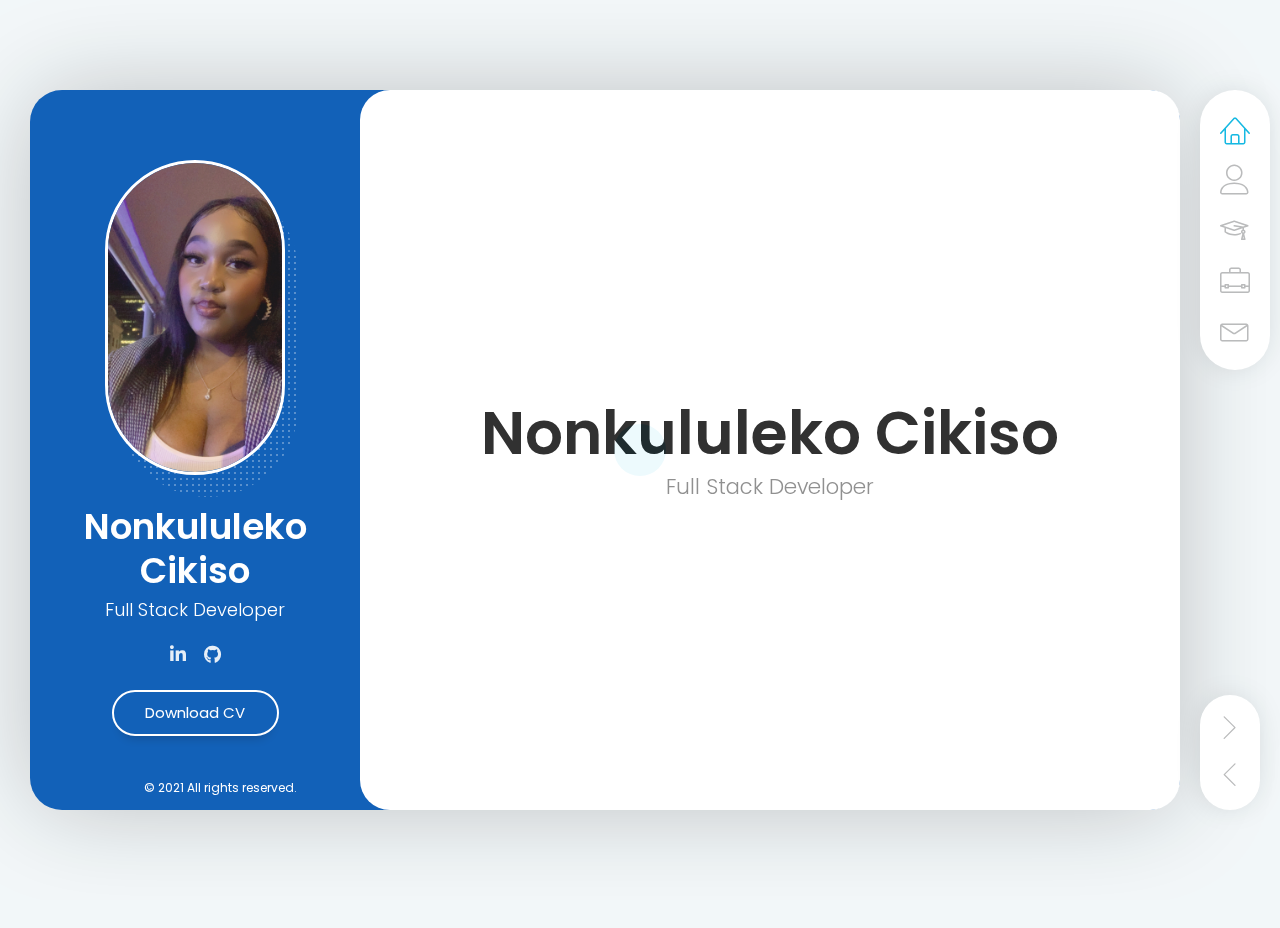
==== commit 4f1ae292: "updated css" ====
--- a/Frontend/index.html
+++ b/Frontend/index.html
@@ -147,10 +147,10 @@
               <!-- Personal Information -->
               <div class="row">
                 <div class="col-xs-12 col-sm-7">
-                  <p>I'm a passionate Full Stack Developer who loves building and enhancing websites.
-                     I enjoy transforming designs into functional, engaging experiences.
-                      With expertise in both front end and back end development,
-                       I craft seamless and captivating websites that deliver exceptional user experiences.
+                  <p>I'm a passionate Junior Full Stack Developer who loves building and improving websites.
+                     I enjoy turning designs into functional and engaging experiences. 
+                     With skills in both front end and back end development, 
+                    I strive to create seamless and captivating websites that provide great user experiences.
                   </p>
                 </div>
 
--- a/Frontend/css/main.css
+++ b/Frontend/css/main.css
@@ -124,7 +124,7 @@
   min-height: 80vh;
   margin: 10vh auto;
   padding: 0;
-  background-color: #04b4e0;
+  background-color: #0055b3;
   -webkit-box-shadow: 0 0 100px -5px rgba(0,0,0,.25);
   -moz-box-shadow: 0 0 100px -5px rgba(0,0,0,.25);
   box-shadow: 0 0 100px -5px rgba(0,0,0,.25);
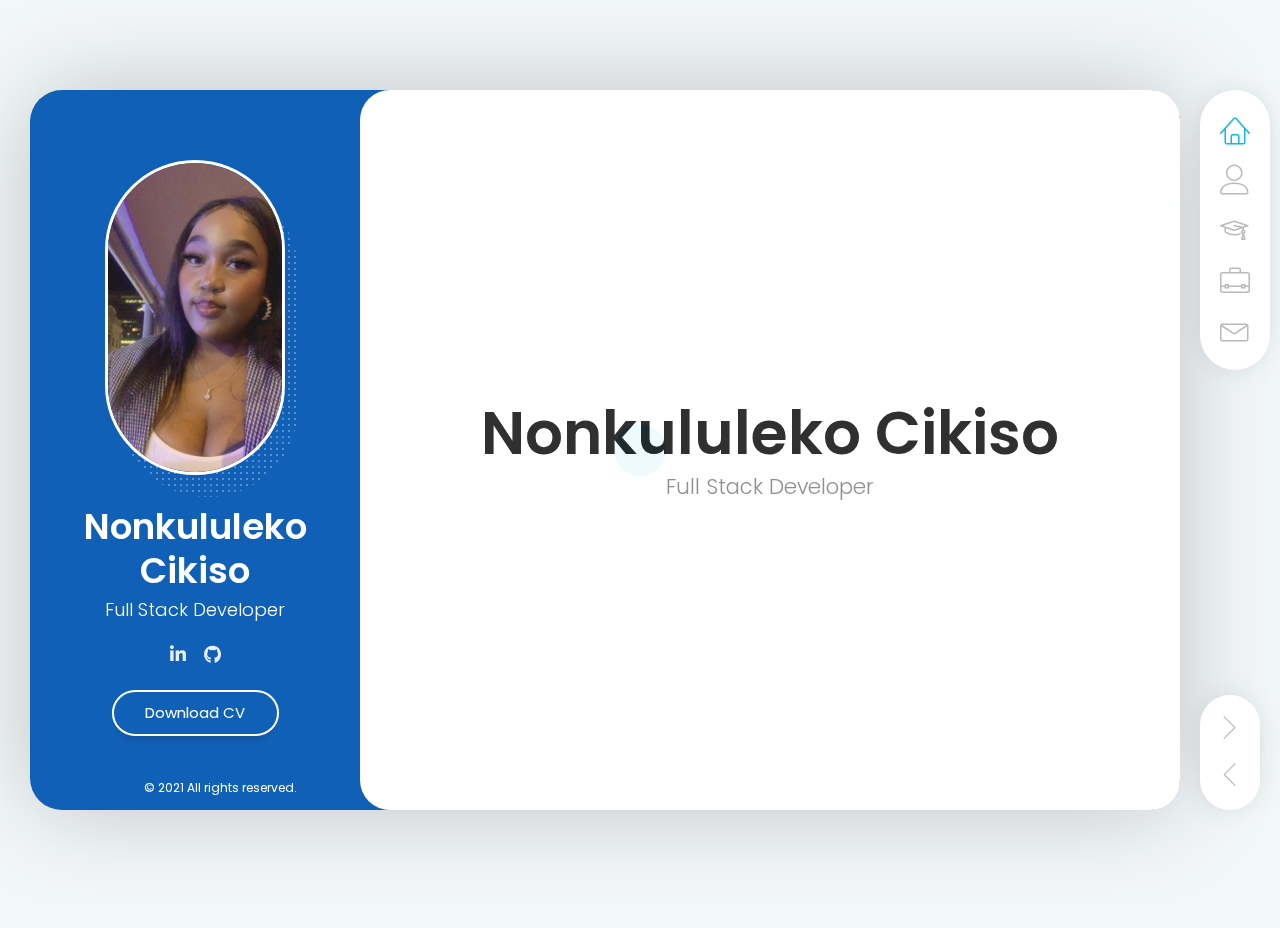
==== commit d23542e1: "updated css" ====
--- a/Frontend/index.html
+++ b/Frontend/index.html
@@ -169,10 +169,13 @@
 
                       <!-- <li>
                             <span class="title">Address</span>
-                            <span class="value">88 Some Street, Some Town</span>
+                            <span class="value">9 Kamille Cres, Cape Town</span>
                           </li> -->
 
-                      <li>
+                      <!-- <li><li>
+                        <span class="title">Address</span>
+                        <span class="value">88 Some Street, Some Town</span>
+                      </li> -->
                         <span class="title">e-mail</span>
                         <span class="value">nonkululekocekiso1@gmail.com</span>
                       </li>
